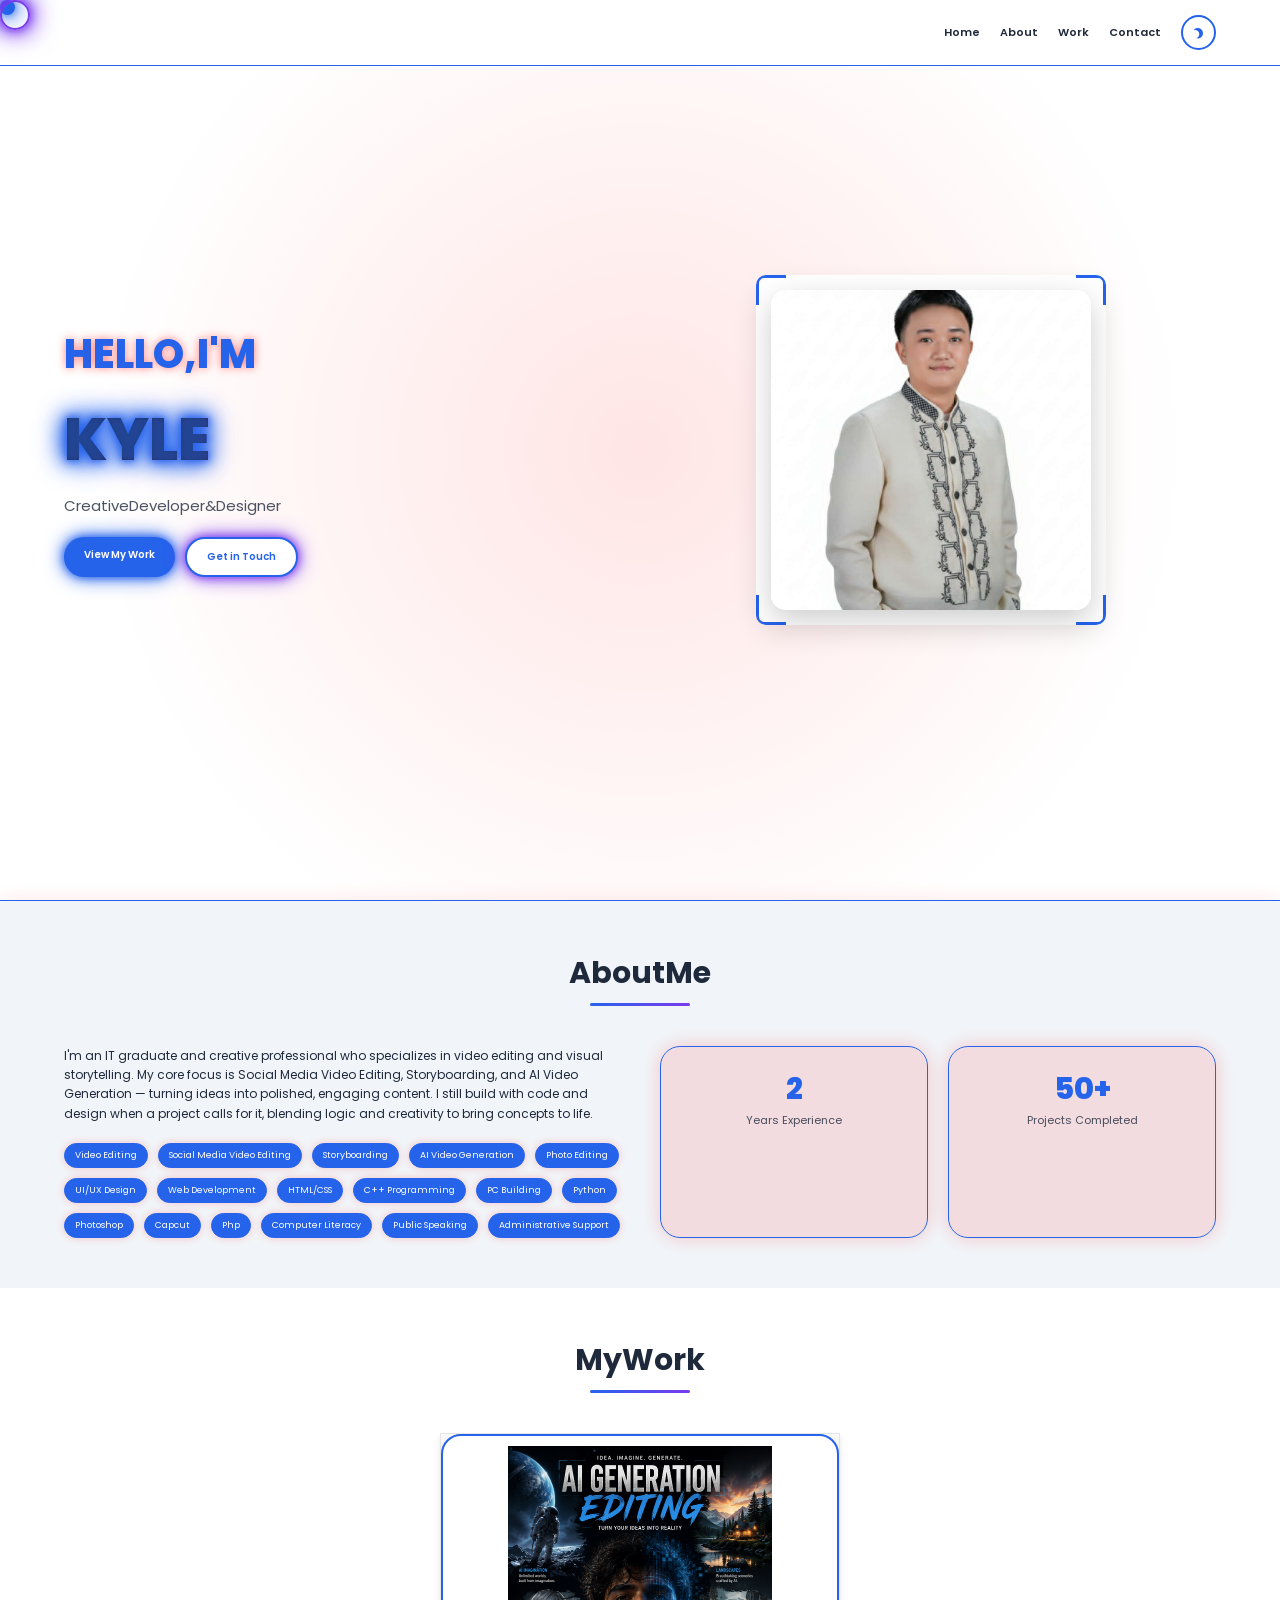
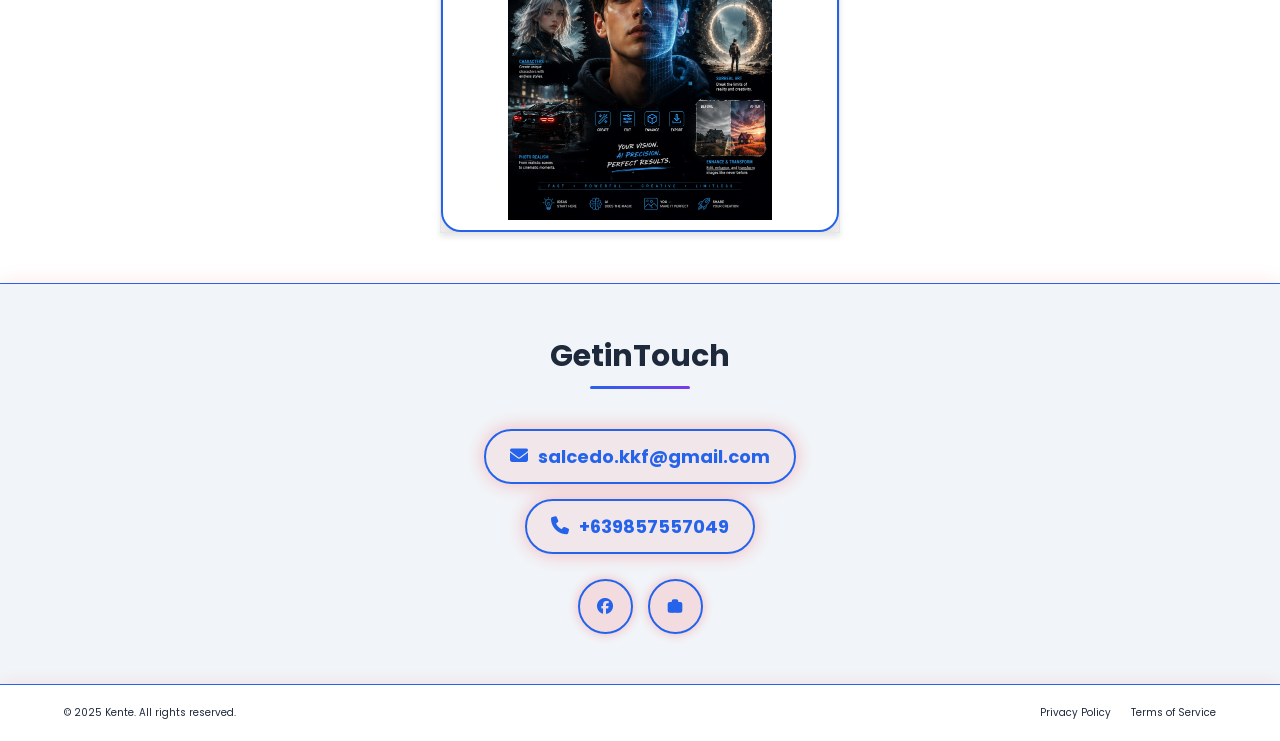
==== index.html @ c3a20a22 "Add files via upload" ====
<!DOCTYPE html>
<html lang="en">
<head>
    <meta charset="UTF-8">
    <meta name="viewport" content="width=device-width, initial-scale=1.0">
    <title>Portfolio</title>
    <link rel="stylesheet" href="style.css">
    <link rel="stylesheet" href="https://cdnjs.cloudflare.com/ajax/libs/font-awesome/6.4.0/css/all.min.css">
</head>
<body>
    <div class="cursor"></div>
    <div class="cursor-follower"></div>

    <div class="menu-btn">
        <div class="menu-btn__burger"></div>
    </div>

    <nav class="main-nav">
        <ul>
            <li><a href="#home" class="nav-link">Home</a></li>
            <li><a href="#about" class="nav-link">About</a></li>
            <li><a href="#work" class="nav-link">Work</a></li>
            <li><a href="#contact" class="nav-link">Contact</a></li>
        </ul>
        <button class="theme-toggle">
            <i class="fas fa-sun"></i>
        </button>
    </nav>

    <main>
        <section id="home" class="hero">
            <div class="hero-content">
                <h1 class="glitch" data-text="Hello, I'm">Hello, I'm</h1>
                <h2 class="name glitch-effect" data-text="KYLE">KYLE</h2>
                <p class="subtitle">Creative Developer & Designer</p>
                <div class="cta-buttons">
                    <a href="#work" class="btn primary">View My Work</a>
                    <a href="#contact" class="btn secondary">Get in Touch</a>
                </div>
            </div>
            <div class="hero-image">
                <div class="image-container">
                    <div class="corner corner-tl"></div>
                    <div class="corner corner-tr"></div>
                    <div class="corner corner-bl"></div>
                    <div class="corner corner-br"></div>
                    <img src="kyle.jpg" alt="Profile">
                </div>
            </div>
        </section>

        <section id="about" class="about">
            <div class="section-header">
                <h2>About Me</h2>
                <div class="line"></div>
            </div>
            <div class="about-content">
                <div class="about-text">
                    <p>I'm an IT graduate and creative professional who specializes in video editing and visual storytelling. My core focus is Social Media Video Editing, Storyboarding, and AI Video Generation — turning ideas into polished, engaging content. I still build with code and design when a project calls for it, blending logic and creativity to bring concepts to life.</p>
                    <div class="skills-list">
                        <span>Video Editing</span>
                        <span>Social Media Video Editing</span>
                        <span>Storyboarding</span>
                        <span>AI Video Generation</span>
                        <span>Photo Editing</span>
                        <span>UI/UX Design</span>
                        <span>Web Development</span>
                        <span>HTML/CSS</span>
                        <span>C++ Programming</span>
                        <span>PC Building</span>
                        <span>Python</span>
                        <span>Photoshop</span>
                        <span>Capcut</span>
                        <span>Php</span>
                        <span>Computer Literacy</span>
                        <span>Public Speaking</span>
                        <span>Administrative Support</span>
                    </div>
                </div>
                <div class="about-stats">
                    <div class="stat">
                        <span class="number">2</span>
                        <span class="label">Years Experience</span>
                    </div>
                    <div class="stat">
                        <span class="number">50+</span>
                        <span class="label">Projects Completed</span>
                    </div>
                </div>
            </div>
        </section>

        <section id="work" class="work">
            <div class="section-header">
                <h2>My Work</h2>
                <div class="line"></div>
            </div>
            <div class="work-grid">
                <div class="work-item">
                    <div class="work-item-inner">
                        <div class="work-item-front">
                            <img src="poster.png" alt="My Work">
                        </div>
                        <div class="work-item-back">
                            <h3>Video & AI Creation</h3>
                            <p>I craft engaging social media videos, storyboards, and AI-generated content — blending creativity and technology to turn ideas into polished, eye-catching visual stories.</p>
                            <a href="projects.html" class="btn primary">View Project</a>
                        </div>
                    </div>
                </div>
            </div>
        </section>

        <section id="contact" class="contact">
            <div class="section-header">
                <h2>Get in Touch</h2>
                <div class="line"></div>
            </div>
            <div class="contact-content">
                <div class="contact-info">
                    <a class="contact-highlight" href="https://mail.google.com/mail/?view=cm&amp;fs=1&amp;to=salcedo.kkf@gmail.com&amp;su=Hello%20Kyle" target="_blank" rel="noopener noreferrer">
                        <i class="fas fa-envelope"></i>
                        <span>salcedo.kkf@gmail.com</span>
                    </a>
                    <a class="contact-highlight" href="tel:+639857557049">
                        <i class="fas fa-phone"></i>
                        <span>+639857557049</span>
                    </a>
                    <div class="social-links">
                        
                        <a href="https://www.facebook.com/kai.kuz" target="_blank" rel="noopener noreferrer"><i class="fab fa-facebook"></i></a>
                        
                        <a href="https://v2.onlinejobs.ph/jobseekers/info/4742136" target="_blank" rel="noopener noreferrer" aria-label="OnlineJobs.ph">
                            <svg class="social-svg" viewBox="0 0 24 24" fill="none" stroke="currentColor" stroke-width="2" stroke-linecap="round" stroke-linejoin="round">
                                <rect x="2" y="7" width="20" height="14" rx="2" ry="2"></rect>
                                <path d="M16 21V5a2 2 0 0 0-2-2h-4a2 2 0 0 0-2 2v16"></path>
                            </svg>
                        </a>
                    </div>
                </div>
            </div>
        </section>
    </main>

    <footer>
        <div class="footer-content">
            <p>&copy; 2025 Kente. All rights reserved.</p>
            <div class="footer-links">
                <a href="#">Privacy Policy</a>
                <a href="#">Terms of Service</a>
            </div>
        </div>
    </footer>

    
    <script src="script.js"></script>
</body>
</html>
---- style.css ----
@import url('https://fonts.googleapis.com/css2?family=Poppins%3Awght%40100%3B200%3B300%3B400%3B500%3B600&display=swap%27%29%3B');

:root {
    /* Light theme */
    --primary-light: #2563eb;
    --secondary-light: #f1f5f9;
    --accent-light: #7c3aed;
    --background-light: #ffffff;
    --text-light: #1e293b;
    --gradient-light: linear-gradient(135deg, #2563eb 0%, #7c3aed 100%);
    --nav-bg-light: rgba(255, 255, 255, 0.9);
    --card-bg-light: #ffffff;

    /* Dark theme */
    --primary-dark: #00f7ff;
    --secondary-dark: #1a1a1a;
    --accent-dark: #b967ff;
    --background-dark: #000000;
    --text-dark: #ffffff;
    --gradient-dark: linear-gradient(135deg, #00f7ff 0%, #b967ff 100%);
    --nav-bg-dark: rgba(0, 0, 0, 0.9);
    --card-bg-dark: #1a1a1a;

    /* Default theme (dark) */
    --primary: var(--primary-dark);
    --secondary: var(--secondary-dark);
    --accent: var(--accent-dark);
    --background: var(--background-dark);
    --text: var(--text-dark);
    --gradient: var(--gradient-dark);
    --nav-bg: var(--nav-bg-dark);
    --card-bg: var(--card-bg-dark);
}

/* Theme Toggle Button */
.theme-toggle {
    position: relative;
    top: 0;
    right: 0;
    z-index: 100;
    background: transparent;
    border: 2px solid var(--primary);
    color: var(--primary);
    font-size: 1.2rem;
    cursor: pointer;
    padding: 0.5rem;
    border-radius: 50%;
    width: 35px;
    height: 35px;
    display: flex;
    align-items: center;
    justify-content: center;
    transition: all 0.3s ease;
    margin-left: 1rem;
}

.theme-toggle:hover {
    transform: scale(1.1);
    box-shadow: 0 0 15px var(--primary);
}

.theme-toggle i {
    transition: transform 0.5s ease;
}

body.light-theme .theme-toggle i {
    transform: rotate(180deg);
}

/* Navigation improvements */
.main-nav {
    position: fixed;
    top: 0;
    right: 0;
    width: 100%;
    padding: 1.5rem 5%;
    z-index: 100;
    display: flex;
    justify-content: flex-end;
    align-items: center;
    background: var(--nav-bg);
    backdrop-filter: blur(10px);
    border-bottom: 1px solid var(--primary);
}

.main-nav ul {
    display: flex;
    gap: 2rem;
    list-style: none;
    margin-right: 1rem;
}

.nav-link {
    font-size: 1.2rem;
    font-weight: 600;
    color: var(--text);
    padding: 0.5rem 1rem;
    border-radius: 4px;
    transition: all 0.2s ease;
}

.nav-link:hover {
    background: var(--primary);
    color: var(--background);
}

/* Light theme specific styles */
body.light-theme {
    --primary: var(--primary-light);
    --secondary: var(--secondary-light);
    --accent: var(--accent-light);
    --background: var(--background-light);
    --text: var(--text-light);
    --gradient: var(--gradient-light);
    --nav-bg: var(--nav-bg-light);
    --card-bg: var(--card-bg-light);
}

body.light-theme .work-item {
    background: var(--card-bg);
    box-shadow: 0 4px 6px rgba(0, 0, 0, 0.1);
    border: 1px solid rgba(0, 0, 0, 0.1);
}

body.light-theme .section-header h2 {
    color: var(--text);
    font-weight: 700;
}

body.light-theme p {
    color: var(--text);
}

body.light-theme .subtitle {
    color: var(--text);
    opacity: 0.8;
}

body.light-theme .btn.primary {
    background: var(--primary);
    color: #ffffff;
    font-weight: 600;
}

body.light-theme .btn.secondary {
    background: var(--background);
    color: var(--primary);
    border: 2px solid var(--primary);
}

body.light-theme .skills-list span {
    background: var(--primary);
    color: #ffffff;
}

* {
    margin: 0;
    padding: 0;
    box-sizing: border-box;
    text-decoration: none;
    border: none;
    outline: none;
    font-family: 'Poppins', sans-serif;
}

html {
    font-size: 62.5%;
    scroll-behavior: smooth;
    overflow-x: hidden;
}

body {
    width: 100%;
    min-height: 100vh;
    overflow-x: hidden;
    background-color: var(--background);
    color: var(--text);
    transition: background-color 0.3s ease, color 0.3s ease;
}

/* Custom Cursor */
.cursor {
    width: 15px;
    height: 15px;
    background: var(--primary);
    border-radius: 50%;
    position: fixed;
    pointer-events: none;
    z-index: 999;
    transition: transform 0.1s ease;
    box-shadow: 0 0 10px var(--primary),
                0 0 20px var(--primary),
                0 0 30px var(--primary);
    animation: cursorGlitch 1s infinite;
}

.cursor-follower {
    width: 30px;
    height: 30px;
    border: 2px solid var(--accent);
    border-radius: 50%;
    position: fixed;
    pointer-events: none;
    z-index: 999;
    transition: transform 0.2s ease, width 0.3s ease, height 0.3s ease;
    box-shadow: 0 0 10px var(--accent),
                0 0 20px var(--accent),
                0 0 30px var(--accent);
    animation: cursorFollowerGlitch 1s infinite;
}

/* Menu Button */
.menu-btn {
    position: fixed;
    top: 30px;
    right: 30px;
    z-index: 1000;
    cursor: pointer;
    display: none;
}

.menu-btn__burger {
    width: 30px;
    height: 3px;
    background: var(--primary);
    border-radius: 5px;
    transition: all 0.5s ease-in-out;
}

.menu-btn__burger::before,
.menu-btn__burger::after {
    content: '';
    position: absolute;
    width: 30px;
    height: 3px;
    background: var(--primary);
    border-radius: 5px;
    transition: all 0.5s ease-in-out;
}

.menu-btn__burger::before {
    transform: translateY(-8px);
}

.menu-btn__burger::after {
    transform: translateY(8px);
}

/* Navigation */
.main-nav ul {
    display: flex;
    gap: 2rem;
    list-style: none;
}

.nav-link {
    color: var(--text);
    text-decoration: none;
    font-size: 1.1rem;
    position: relative;
    padding: 0.5rem 0;
    transition: color 0.3s ease;
}

.nav-link::after {
    content: '';
    position: absolute;
    bottom: 0;
    left: 0;
    width: 0;
    height: 2px;
    background: var(--gradient);
    transition: width 0.3s ease;
}

.nav-link:hover {
    color: var(--primary);
    text-shadow: 0 0 10px var(--primary);
}

.nav-link:hover::after {
    width: 100%;
}

/* Hero Section */
.hero {
    min-height: 100vh;
    display: flex;
    align-items: center;
    padding: 0 5%;
    gap: 5rem;
    position: relative;
    overflow: hidden;
}

.hero::before {
    content: '';
    position: absolute;
    top: 0;
    left: 0;
    width: 100%;
    height: 100%;
    background: radial-gradient(circle at center, rgba(255, 0, 0, 0.1) 0%, transparent 70%);
    z-index: -1;
}

.hero-content {
    flex: 1;
}

.glitch {
    font-size: 4rem;
    font-weight: 800;
    text-transform: uppercase;
    position: relative;
    color: var(--primary);
    text-shadow: 0 0 10px rgba(255, 0, 0, 0.5);
    animation: glitch 2s infinite;
}

.name {
    font-size: 6rem;
    font-weight: 800;
    margin: 1rem 0;
    position: relative;
    display: inline-block;
    perspective: 1000px;
}

.name::before {
    content: 'KYLE';
    position: absolute;
    left: 0;
    top: 0;
    width: 100%;
    height: 100%;
    background: var(--gradient);
    -webkit-background-clip: text;
    background-clip: text;
    -webkit-text-fill-color: transparent;
    animation: glitch 3s infinite;
    text-shadow: 0 0 10px var(--primary),
                 0 0 20px var(--primary),
                 0 0 30px var(--primary);
}

.name::after {
    content: 'KYLE';
    position: absolute;
    left: 0;
    top: 0;
    width: 100%;
    height: 100%;
    background: var(--gradient);
    -webkit-background-clip: text;
    background-clip: text;
    -webkit-text-fill-color: transparent;
    animation: glitch-2 3s infinite;
    opacity: 0.5;
    filter: blur(2px);
}

@keyframes glitch {
    0% {
        text-shadow: 0.05em 0 0 var(--primary),
                     -0.05em -0.025em 0 var(--accent),
                     -0.025em 0.05em 0 var(--text);
    }
    14% {
        text-shadow: 0.05em 0 0 var(--primary),
                     -0.05em -0.025em 0 var(--accent),
                     -0.025em 0.05em 0 var(--text);
    }
    15% {
        text-shadow: -0.05em -0.025em 0 var(--primary),
                     0.025em 0.025em 0 var(--accent),
                     -0.05em -0.05em 0 var(--text);
    }
    49% {
        text-shadow: -0.05em -0.025em 0 var(--primary),
                     0.025em 0.025em 0 var(--accent),
                     -0.05em -0.05em 0 var(--text);
    }
    50% {
        text-shadow: 0.025em 0.05em 0 var(--primary),
                     0.05em 0 0 var(--accent),
                     0 -0.05em 0 var(--text);
    }
    99% {
        text-shadow: 0.025em 0.05em 0 var(--primary),
                     0.05em 0 0 var(--accent),
                     0 -0.05em 0 var(--text);
    }
    100% {
        text-shadow: -0.025em 0 0 var(--primary),
                     -0.025em -0.025em 0 var(--accent),
                     -0.025em -0.05em 0 var(--text);
    }
}

@keyframes glitch-1 {
    0% {
        clip-path: polygon(0 2%, 100% 2%, 100% 5%, 0 5%);
        transform: translate(0);
    }
    20% {
        clip-path: polygon(0 15%, 100% 15%, 100% 15%, 0 15%);
        transform: translate(-5px);
    }
    40% {
        clip-path: polygon(0 10%, 100% 10%, 100% 20%, 0 20%);
        transform: translate(5px);
    }
    60% {
        clip-path: polygon(0 80%, 100% 80%, 100% 80%, 0 80%);
        transform: translate(5px);
    }
    80% {
        clip-path: polygon(0 50%, 100% 50%, 100% 55%, 0 55%);
        transform: translate(-5px);
    }
    100% {
        clip-path: polygon(0 70%, 100% 70%, 100% 80%, 0 80%);
        transform: translate(0);
    }
}

@keyframes glitch-2 {
    0% {
        clip-path: polygon(0 25%, 100% 25%, 100% 30%, 0 30%);
        transform: translate(0);
    }
    20% {
        clip-path: polygon(0 65%, 100% 65%, 100% 70%, 0 70%);
        transform: translate(5px);
    }
    40% {
        clip-path: polygon(0 45%, 100% 45%, 100% 50%, 0 50%);
        transform: translate(-5px);
    }
    60% {
        clip-path: polygon(0 75%, 100% 75%, 100% 75%, 0 75%);
        transform: translate(5px);
    }
    80% {
        clip-path: polygon(0 35%, 100% 35%, 100% 40%, 0 40%);
        transform: translate(-5px);
    }
    100% {
        clip-path: polygon(0 60%, 100% 60%, 100% 70%, 0 70%);
        transform: translate(0);
    }
}

/* Remove the old name styles */
.name span {
    display: none;
}

.subtitle {
    font-size: 1.5rem;
    color: var(--text);
    opacity: 0.8;
    margin-bottom: 2rem;
}

.cta-buttons {
    display: flex;
    gap: 1rem;
}

.btn {
    padding: 1rem 2rem;
    border-radius: 50px;
    text-decoration: none;
    font-weight: 600;
    transition: all 0.3s ease;
    position: relative;
    overflow: hidden;
}

.btn.primary {
    background: var(--gradient);
    color: var(--text);
    box-shadow: 0 0 10px var(--primary),
                0 0 20px var(--primary);
}

.btn.secondary {
    border: 2px solid var(--accent);
    color: var(--primary);
    box-shadow: 0 0 10px var(--accent),
                0 0 20px var(--accent);
}

.btn::before {
    content: '';
    position: absolute;
    top: 0;
    left: -100%;
    width: 100%;
    height: 100%;
    background: linear-gradient(90deg, transparent, rgba(255, 255, 255, 0.2), transparent);
    transition: 0.5s;
}

.btn:hover::before {
    left: 100%;
}

.btn:hover {
    transform: translateY(-3px);
    box-shadow: 0 10px 20px rgba(255, 62, 157, 0.2);
    animation: glitch 0.3s infinite;
}

.hero-image {
    flex: 1;
    position: relative;
    padding: 2rem;
}

.hero-image .image-container {
    position: relative;
    width: 100%;
    max-width: 350px;
    aspect-ratio: 1 / 1;
    margin: 0 auto;
    background: transparent;
    padding: 15px;
}

.hero-image .image-container::before {
    content: '';
    position: absolute;
    top: -10px;
    left: -10px;
    right: -10px;
    bottom: -10px;
    background: var(--gradient);
    border-radius: 25px;
    z-index: -1;
    animation: framePulse 3s infinite;
}

.hero-image .image-container::after {
    content: '';
    position: absolute;
    top: 0;
    left: 0;
    right: 0;
    bottom: 0;
    background: var(--background);
    border-radius: 20px;
    z-index: -1;
}

.hero-image .image-container img {
    width: 100%;
    height: 100%;
    object-fit: cover;
    border-radius: 15px;
    box-shadow: 0 10px 30px rgba(0, 0, 0, 0.2);
    transition: transform 0.3s ease;
}

.hero-image .image-container:hover img {
    transform: scale(1.02);
}

/* Corner Decorations */
.hero-image .image-container .corner {
    position: absolute;
    width: 30px;
    height: 30px;
    border: 3px solid var(--primary);
    z-index: 1;
}

.hero-image .image-container .corner-tl {
    top: 0;
    left: 0;
    border-right: none;
    border-bottom: none;
    border-radius: 8px 0 0 0;
}

.hero-image .image-container .corner-tr {
    top: 0;
    right: 0;
    border-left: none;
    border-bottom: none;
    border-radius: 0 8px 0 0;
}

.hero-image .image-container .corner-bl {
    bottom: 0;
    left: 0;
    border-right: none;
    border-top: none;
    border-radius: 0 0 0 8px;
}

.hero-image .image-container .corner-br {
    bottom: 0;
    right: 0;
    border-left: none;
    border-top: none;
    border-radius: 0 0 8px 0;
}

@keyframes framePulse {
    0% {
        opacity: 0.6;
        transform: scale(1);
    }
    50% {
        opacity: 1;
        transform: scale(1.02);
    }
    100% {
        opacity: 0.6;
        transform: scale(1);
    }
}

@media (min-width: 1400px) {
    .hero-image .image-container {
        max-width: 400px;
    }
}

/* About Section */
.about {
    padding: 5rem 5%;
    background: var(--secondary);
    border-top: 1px solid var(--primary);
    box-shadow: 0 0 20px rgba(255, 0, 0, 0.1);
}

.section-header {
    text-align: center;
    margin-bottom: 4rem;
}

.section-header h2 {
    font-size: 3rem;
    margin-bottom: 1rem;
    color: var(--text);
    position: relative;
    display: inline-block;
}

.section-header h2::after {
    content: '';
    position: absolute;
    bottom: -10px;
    left: 50%;
    transform: translateX(-50%);
    width: 100px;
    height: 3px;
    background: var(--gradient);
    border-radius: 2px;
}

.about-content {
    display: grid;
    grid-template-columns: 1fr 1fr;
    gap: 4rem;
}

.about-text p {
    font-size: 1.2rem;
    line-height: 1.6;
    margin-bottom: 2rem;
    color: var(--text);
}

.skills-list {
    display: flex;
    flex-wrap: wrap;
    gap: 1rem;
}

.skills-list span {
    padding: 0.5rem 1rem;
    background: rgba(255, 0, 0, 0.1);
    border: 1px solid var(--primary);
    border-radius: 50px;
    font-size: 0.9rem;
    color: var(--primary);
    transition: all 0.3s ease;
    box-shadow: 0 0 10px rgba(255, 0, 0, 0.2);
}

.skills-list span:hover {
    background: var(--primary);
    color: var(--accent);
    text-shadow: 0 0 10px var(--accent);
    transform: translateY(-3px);
}

.about-stats {
    display: grid;
    grid-template-columns: 1fr 1fr;
    gap: 2rem;
}

.stat {
    text-align: center;
    padding: 2rem;
    background: rgba(255, 0, 0, 0.1);
    border-radius: 20px;
    border: 1px solid var(--primary);
    transition: all 0.3s ease;
    box-shadow: 0 0 20px rgba(255, 0, 0, 0.2);
}

.stat:hover {
    transform: translateY(-5px);
    box-shadow: 0 10px 20px rgba(255, 62, 157, 0.2);
}

.number {
    font-size: 3rem;
    font-weight: 800;
    color: var(--primary);
    display: block;
}

.label {
    font-size: 1.1rem;
    color: var(--text);
    opacity: 0.8;
}

/* Work Section */
.work {
    padding: 5rem 5%;
    background: var(--background);
}

.work-grid {
    display: grid;
    grid-template-columns: repeat(auto-fit, minmax(300px, 1fr));
    gap: 2.5rem;
    margin-top: 3rem;
    max-width: 1200px;
    margin-left: auto;
    margin-right: auto;
    justify-content: center;
    justify-items: center;
}

.work-item {
    position: relative;
    aspect-ratio: 1 / 1;
    max-height: 400px;
    max-width: 400px;
    width: 100%;
    perspective: 1000px;
    cursor: pointer;
}

.work-item-inner {
    position: relative;
    width: 100%;
    height: 100%;
    transform-style: preserve-3d;
    transition: transform 0.8s cubic-bezier(0.4, 0, 0.2, 1);
}

.work-item:hover .work-item-inner {
    transform: rotateY(180deg);
}

.work-item-front,
.work-item-back {
    position: absolute;
    width: 100%;
    height: 100%;
    backface-visibility: hidden;
    border-radius: 20px;
    overflow: hidden;
}

.work-item-front {
    background: var(--card-bg);
    border: 2px solid var(--primary);
    box-shadow: 0 10px 30px rgba(0, 0, 0, 0.2);
    display: flex;
    align-items: center;
    justify-content: center;
    padding: 1rem;
}

.work-item-front img {
    width: 100%;
    height: 100%;
    object-fit: contain;
    transition: transform 0.5s ease;
    border-radius: 15px;
}

.work-item-back {
    background: var(--gradient);
    transform: rotateY(180deg);
    padding: 2rem;
    display: flex;
    flex-direction: column;
    justify-content: center;
    align-items: center;
    text-align: center;
    border: 2px solid var(--primary);
}

.work-item-back h3 {
    font-size: 2rem;
    margin-bottom: 1.5rem;
    color: var(--background);
    text-shadow: 0 2px 4px rgba(0, 0, 0, 0.2);
}

.work-item-back p {
    font-size: 1.6rem;
    margin-bottom: 2.5rem;
    color: var(--background);
    line-height: 1.6;
    max-width: 80%;
}

.work-item-back .btn.primary {
    background: var(--background);
    color: var(--primary);
    border: 2px solid var(--background);
    padding: 1rem 2rem;
    font-size: 1.4rem;
    transition: all 0.3s ease;
}

.work-item-back .btn.primary:hover {
    background: transparent;
    color: var(--background);
}

.work-item:nth-child(2) .work-item-front {
    background: var(--background);
    padding: 0.5rem;
}

.work-item:nth-child(2) .work-item-front img {
    object-fit: contain;
    max-height: 100%;
    width: auto;
    margin: 0 auto;
}

@media (max-width: 768px) {
    .work-grid {
        grid-template-columns: 1fr;
        max-width: 400px;
        margin: 2rem auto;
    }       
    
    .work-item {
        aspect-ratio: 1 / 1;
        max-height: 350px;
        max-width: 350px;
    }
    
    .work-item-back h3 {
        font-size: 1.8rem;
    }
    
    .work-item-back p {
        font-size: 1.4rem;
    }
}

/* Contact Section */
.contact {
    padding: 5rem 5%;
    background: var(--secondary);
    border-top: 1px solid var(--primary);
    box-shadow: 0 0 20px rgba(255, 0, 0, 0.1);
}

.contact-content {
    display: flex;
    flex-direction: column;
    align-items: center;
    justify-content: center;
    text-align: center;
    gap: 3rem;
}

.contact-info {
    display: flex;
    flex-direction: column;
    align-items: center;
    gap: 1.5rem;
}

.contact-highlight {
    display: inline-flex;
    align-items: center;
    gap: 1rem;
    font-size: 1.8rem;
    font-weight: 700;
    color: var(--primary);
    text-decoration: none;
    padding: 1.2rem 2.4rem;
    border: 2px solid var(--primary);
    border-radius: 50px;
    background: rgba(255, 0, 0, 0.06);
    box-shadow: 0 0 20px rgba(255, 0, 0, 0.25);
    transition: all 0.3s ease;
    word-break: break-word;
}

.contact-highlight i {
    font-size: 1.8rem;
}

.contact-highlight:hover {
    transform: translateY(-3px) scale(1.03);
    box-shadow: 0 0 30px var(--primary);
    background: var(--primary);
    color: var(--background);
}

.social-links {
    display: flex;
    gap: 1.5rem;
    margin-top: 1rem;
}

.social-links a {
    width: 55px;
    height: 55px;
    font-size: 1.6rem;
    display: flex;
    align-items: center;
    justify-content: center;
    background: rgba(255, 0, 0, 0.1);
    border: 2px solid var(--primary);
    border-radius: 50%;
    color: var(--primary);
    transition: all 0.3s ease;
    box-shadow: 0 0 12px rgba(255, 0, 0, 0.25);
}

.social-links a:hover {
    background: var(--primary);
    color: var(--background);
    transform: translateY(-5px) scale(1.1);
    box-shadow: 0 0 25px var(--primary);
}

.social-links a svg {
    width: 1.6rem;
    height: 1.6rem;
    fill: currentColor;
}

/* Footer */
footer {
    padding: 2rem 5%;
    background: var(--background);
    border-top: 1px solid var(--primary);
    box-shadow: 0 0 20px rgba(255, 0, 0, 0.1);
}

.footer-content {
    display: flex;
    justify-content: space-between;
    align-items: center;
}

.footer-links {
    display: flex;
    gap: 2rem;
}

.footer-links a {
    color: var(--text);
    text-decoration: none;
    transition: color 0.3s ease;
}

.footer-links a:hover {
    color: var(--primary);
}

/* Reveal Animations */
.hero-content,
.about-content,
.work-grid,
.contact-content {
    opacity: 0;
    transform: translateY(50px);
    transition: all 1s ease-out;
}

.revealed {
    opacity: 1;
    transform: translateY(0);
}

/* Text Reveal Animation */
.glitch span,
.name span,
.subtitle span,
.section-header h2 span {
    display: inline-block;
    opacity: 0;
    transform: translateY(20px);
    animation: textReveal 0.5s forwards;
    animation-fill-mode: forwards;
}

@keyframes textReveal {
    to {
        opacity: 1;
        transform: translateY(0);
    }
}

/* Work Item Hover Effect */
.work-item {
    position: relative;
    overflow: hidden;
    --mouse-x: 0;
    --mouse-y: 0;
}

.work-item::before {
    content: '';
    position: absolute;
    top: 0;
    left: 0;
    width: 100%;
    height: 100%;
    background: radial-gradient(
        circle at var(--mouse-x) var(--mouse-y),
        rgba(255, 0, 0, 0.1) 0%,
        transparent 50%
    );
    opacity: 0;
    transition: opacity 0.3s ease;
    pointer-events: none;
}

.work-item:hover::before {
    opacity: 1;
}

/* Smooth Scroll Behavior */
html {
    scroll-behavior: smooth;
}

/* Enhanced Button Animations */
.btn {
    position: relative;
    overflow: hidden;
    transition: all 0.3s ease;
}

.btn::after {
    content: '';
    position: absolute;
    top: 0;
    left: 0;
    width: 100%;
    height: 100%;
    background: linear-gradient(
        45deg,
        transparent 0%,
        rgba(255, 255, 255, 0.1) 50%,
        transparent 100%
    );
    transform: translateX(-100%);
    transition: transform 0.6s cubic-bezier(0.4, 0, 0.2, 1);
}

.btn:hover::after {
    transform: translateX(100%);
}

/* Enhanced Section Transitions */
section {
    transition: all 0.5s cubic-bezier(0.4, 0, 0.2, 1);
}

/* Custom Scrollbar */
::-webkit-scrollbar {
    width: 8px;
}

::-webkit-scrollbar-track {
    background: var(--background);
}

::-webkit-scrollbar-thumb {
    background: var(--primary);
    border-radius: 4px;
}

::-webkit-scrollbar-thumb:hover {
    background: var(--accent);
}

/* Responsive Design */
@media (max-width: 768px) {
    .menu-btn {
        display: block;
    }

    .main-nav {
        transform: translateX(100%);
        transition: transform 0.3s ease;
    }

    .main-nav ul {
        flex-direction: column;
        align-items: center;
    }

    .hero {
        flex-direction: column;
        text-align: center;
    }

    .cta-buttons {
        justify-content: center;
    }

    .about-content,
    .contact-content {
        grid-template-columns: 1fr;
    }

    .footer-content {
        flex-direction: column;
        gap: 1rem;
        text-align: center;
    }
}

/* Glitch Effect */
.glitch-effect {
    position: relative;
    animation: glitch 3s infinite;
}

.glitch-effect::before,
.glitch-effect::after {
    content: attr(data-text);
    position: absolute;
    top: 0;
    left: 0;
    width: 100%;
    height: 100%;
    background: var(--gradient);
    -webkit-background-clip: text;
    background-clip: text;
    -webkit-text-fill-color: transparent;
}

.glitch-effect::before {
    left: 2px;
    text-shadow: -2px 0 var(--accent);
    animation: glitch-1 2s infinite linear alternate-reverse;
}

.glitch-effect::after {
    left: -2px;
    text-shadow: 2px 0 var(--primary);
    animation: glitch-2 2s infinite linear alternate-reverse;
}

@keyframes glitch-1 {
    0% {
        clip-path: polygon(0 2%, 100% 2%, 100% 5%, 0 5%);
        transform: translate(0);
    }
    20% {
        clip-path: polygon(0 15%, 100% 15%, 100% 15%, 0 15%);
        transform: translate(-5px);
    }
    40% {
        clip-path: polygon(0 10%, 100% 10%, 100% 20%, 0 20%);
        transform: translate(5px);
    }
    60% {
        clip-path: polygon(0 80%, 100% 80%, 100% 80%, 0 80%);
        transform: translate(5px);
    }
    80% {
        clip-path: polygon(0 50%, 100% 50%, 100% 55%, 0 55%);
        transform: translate(-5px);
    }
    100% {
        clip-path: polygon(0 70%, 100% 70%, 100% 80%, 0 80%);
        transform: translate(0);
    }
}

@keyframes glitch-2 {
    0% {
        clip-path: polygon(0 25%, 100% 25%, 100% 30%, 0 30%);
        transform: translate(0);
    }
    20% {
        clip-path: polygon(0 65%, 100% 65%, 100% 70%, 0 70%);
        transform: translate(5px);
    }
    40% {
        clip-path: polygon(0 45%, 100% 45%, 100% 50%, 0 50%);
        transform: translate(-5px);
    }
    60% {
        clip-path: polygon(0 75%, 100% 75%, 100% 75%, 0 75%);
        transform: translate(5px);
    }
    80% {
        clip-path: polygon(0 35%, 100% 35%, 100% 40%, 0 40%);
        transform: translate(-5px);
    }
    100% {
        clip-path: polygon(0 60%, 100% 60%, 100% 70%, 0 70%);
        transform: translate(0);
    }
}

/* Enhanced Name Animation */
.name {
    font-size: 6rem;
    font-weight: 800;
    margin: 1rem 0;
    position: relative;
    display: inline-block;
    perspective: 1000px;
}

.name::before,
.name::after {
    content: 'KYLE';
    position: absolute;
    left: 0;
    top: 0;
    width: 100%;
    height: 100%;
    background: var(--gradient);
    -webkit-background-clip: text;
    background-clip: text;
    -webkit-text-fill-color: transparent;
    animation: glitch 3s infinite;
    text-shadow: 0 0 10px var(--primary),
                 0 0 20px var(--primary),
                 0 0 30px var(--primary);
}

.name::after {
    animation: glitch-2 3s infinite;
    opacity: 0.5;
    filter: blur(2px);
}

/* Glitch Hover Effect for Work Items */
.work-item {
    position: relative;
    overflow: hidden;
    transition: all 0.3s ease;
}

.work-item:hover {
    animation: glitch 0.5s infinite;
}

.work-item:hover .work-image img {
    animation: glitch 0.5s infinite;
}

/* Glitch Effect for Buttons */
.btn:hover {
    animation: glitch 0.3s infinite;
}

@keyframes cursorGlitch {
    0% {
        transform: translate(0);
        box-shadow: 0 0 10px var(--primary),
                    0 0 20px var(--primary),
                    0 0 30px var(--primary);
    }
    2% {
        transform: translate(2px, -2px);
        box-shadow: 0 0 10px var(--accent),
                    0 0 20px var(--accent),
                    0 0 30px var(--accent);
    }
    4% {
        transform: translate(-2px, 2px);
        box-shadow: 0 0 10px var(--primary),
                    0 0 20px var(--primary),
                    0 0 30px var(--primary);
    }
    6% {
        transform: translate(0);
    }
    8% {
        transform: translate(0);
    }
    10% {
        transform: translate(0);
    }
    12% {
        transform: translate(0);
    }
    14% {
        transform: translate(0);
    }
    16% {
        transform: translate(0);
    }
    18% {
        transform: translate(0);
    }
    20% {
        transform: translate(0);
    }
    22% {
        transform: translate(0);
    }
    24% {
        transform: translate(0);
    }
    26% {
        transform: translate(0);
    }
    28% {
        transform: translate(0);
    }
    30% {
        transform: translate(0);
    }
    32% {
        transform: translate(0);
    }
    34% {
        transform: translate(0);
    }
    36% {
        transform: translate(0);
    }
    38% {
        transform: translate(0);
    }
    40% {
        transform: translate(0);
    }
    42% {
        transform: translate(0);
    }
    44% {
        transform: translate(0);
    }
    46% {
        transform: translate(0);
    }
    48% {
        transform: translate(0);
    }
    50% {
        transform: translate(0);
    }
    52% {
        transform: translate(0);
    }
    54% {
        transform: translate(0);
    }
    56% {
        transform: translate(0);
    }
    58% {
        transform: translate(0);
    }
    60% {
        transform: translate(0);
    }
    62% {
        transform: translate(0);
    }
    64% {
        transform: translate(0);
    }
    66% {
        transform: translate(0);
    }
    68% {
        transform: translate(0);
    }
    70% {
        transform: translate(0);
    }
    72% {
        transform: translate(0);
    }
    74% {
        transform: translate(0);
    }
    76% {
        transform: translate(0);
    }
    78% {
        transform: translate(0);
    }
    80% {
        transform: translate(0);
    }
    82% {
        transform: translate(0);
    }
    84% {
        transform: translate(0);
    }
    86% {
        transform: translate(0);
    }
    88% {
        transform: translate(0);
    }
    90% {
        transform: translate(0);
    }
    92% {
        transform: translate(0);
    }
    94% {
        transform: translate(0);
    }
    96% {
        transform: translate(0);
    }
    98% {
        transform: translate(0);
    }
    100% {
        transform: translate(0);
    }
}

@keyframes cursorFollowerGlitch {
    0% {
        transform: translate(0);
        box-shadow: 0 0 10px var(--accent),
                    0 0 20px var(--accent),
                    0 0 30px var(--accent);
    }
    2% {
        transform: translate(-2px, 2px);
        box-shadow: 0 0 10px var(--primary),
                    0 0 20px var(--primary),
                    0 0 30px var(--primary);
    }
    4% {
        transform: translate(2px, -2px);
        box-shadow: 0 0 10px var(--accent),
                    0 0 20px var(--accent),
                    0 0 30px var(--accent);
    }
    6% {
        transform: translate(0);
    }
    8% {
        transform: translate(0);
    }
    10% {
        transform: translate(0);
    }
    12% {
        transform: translate(0);
    }
    14% {
        transform: translate(0);
    }
    16% {
        transform: translate(0);
    }
    18% {
        transform: translate(0);
    }
    20% {
        transform: translate(0);
    }
    22% {
        transform: translate(0);
    }
    24% {
        transform: translate(0);
    }
    26% {
        transform: translate(0);
    }
    28% {
        transform: translate(0);
    }
    30% {
        transform: translate(0);
    }
    32% {
        transform: translate(0);
    }
    34% {
        transform: translate(0);
    }
    36% {
        transform: translate(0);
    }
    38% {
        transform: translate(0);
    }
    40% {
        transform: translate(0);
    }
    42% {
        transform: translate(0);
    }
    44% {
        transform: translate(0);
    }
    46% {
        transform: translate(0);
    }
    48% {
        transform: translate(0);
    }
    50% {
        transform: translate(0);
    }
    52% {
        transform: translate(0);
    }
    54% {
        transform: translate(0);
    }
    56% {
        transform: translate(0);
    }
    58% {
        transform: translate(0);
    }
    60% {
        transform: translate(0);
    }
    62% {
        transform: translate(0);
    }
    64% {
        transform: translate(0);
    }
    66% {
        transform: translate(0);
    }
    68% {
        transform: translate(0);
    }
    70% {
        transform: translate(0);
    }
    72% {
        transform: translate(0);
    }
    74% {
        transform: translate(0);
    }
    76% {
        transform: translate(0);
    }
    78% {
        transform: translate(0);
    }
    80% {
        transform: translate(0);
    }
    82% {
        transform: translate(0);
    }
    84% {
        transform: translate(0);
    }
    86% {
        transform: translate(0);
    }
    88% {
        transform: translate(0);
    }
    90% {
        transform: translate(0);
    }
    92% {
        transform: translate(0);
    }
    94% {
        transform: translate(0);
    }
    96% {
        transform: translate(0);
    }
    98% {
        transform: translate(0);
    }
    100% {
        transform: translate(0);
    }
}

/* Shine effect */
.shine {
    position: absolute;
    top: 0;
    left: 0;
    right: 0;
    bottom: 0;
    pointer-events: none;
    border-radius: inherit;
    z-index: 3;
}

.work-image,
.image-container {
    position: relative;
    border-radius: 10px;
    overflow: hidden;
    background: var(--background);
    box-shadow: 0 10px 30px -10px rgba(0, 0, 0, 0.2);
    will-change: transform;
    transform: perspective(1000px) rotateX(0) rotateY(0);
    transition: transform 0.1s ease-out;
}

.work-image img,
.image-container img {
    position: relative;
    z-index: 1;
    border-radius: inherit;
    transform: translateZ(0);
    will-change: transform;
}

/* Ripple Effect */
.ripple-effect {
    position: relative;
    overflow: hidden;
}

.ripple {
    position: absolute;
    border-radius: 50%;
    background: rgba(255, 255, 255, 0.4);
    transform: scale(0);
    animation: ripple-animation 0.6s linear;
    pointer-events: none;
}

@keyframes ripple-animation {
    to {
        transform: scale(4);
        opacity: 0;
    }
}

/* Add ripple support to all interactive elements */
.btn,
.nav-link,
.theme-toggle,
.work-item,
.social-links a,
.menu-btn {
    position: relative;
    overflow: hidden;
}

/* Ensure proper ripple color based on theme */
body.light-theme .ripple {
    background: rgba(0, 0, 0, 0.2);
}

/* Adjust ripple for different element types */
.btn .ripple {
    background: rgba(255, 255, 255, 0.4);
}

.nav-link .ripple {
    background: var(--primary);
    opacity: 0.2;
}

.theme-toggle .ripple {
    background: var(--primary);
    opacity: 0.3;
}

.work-item .ripple {
    background: var(--primary);
    opacity: 0.1;
}

/* Enhanced Animations */
@keyframes float {
    0% {
        transform: translateY(0);
    }
    50% {
        transform: translateY(-10px);
    }
    100% {
        transform: translateY(0);
    }
}

@keyframes ripple {
    0% {
        transform: scale(0);
        opacity: 1;
    }
    100% {
        transform: scale(4);
        opacity: 0;
    }
}

.ripple {
    position: absolute;
    top: 50%;
    left: 50%;
    width: 20px;
    height: 20px;
    background: var(--primary);
    border-radius: 50%;
    transform: translate(-50%, -50%);
    pointer-events: none;
    animation: ripple 1s ease-out;
}

/* Enhanced Section Transitions */
.hero-content,
.about-content,
.work-grid,
.contact-content {
    opacity: 0;
    transform: translateY(30px);
    transition: opacity 0.6s ease, transform 0.6s ease;
}

.hero-content.revealed,
.about-content.revealed,
.work-grid.revealed,
.contact-content.revealed {
    opacity: 1;
    transform: translateY(0);
}

/* Enhanced Work Item Hover */
.work-item {
    transition: transform 0.5s ease, box-shadow 0.5s ease;
    transform-style: preserve-3d;
}

.work-item:hover {
    transform: perspective(1000px) scale(1.05);
    box-shadow: 0 10px 20px rgba(0, 0, 0, 0.2);
}

.work-item::before {
    content: '';
    position: absolute;
    top: 0;
    left: 0;
    width: 100%;
    height: 100%;
    background: var(--gradient);
    opacity: 0;
    transition: opacity 0.3s ease;
    z-index: -1;
    border-radius: inherit;
}

.work-item:hover::before {
    opacity: 0.1;
}

/* Smooth Theme Transition */
body * {
    transition: color 0.3s ease,
                background-color 0.3s ease,
                border-color 0.3s ease,
                box-shadow 0.3s ease;
}

/* Enhanced Button Hover Effects */
.btn {
    position: relative;
    overflow: hidden;
}

.btn::before {
    content: '';
    position: absolute;
    top: 50%;
    left: 50%;
    width: 0;
    height: 0;
    background: rgba(255, 255, 255, 0.1);
    border-radius: 50%;
    transform: translate(-50%, -50%);
    transition: width 0.6s ease, height 0.6s ease;
}

.btn:hover::before {
    width: 300%;
    height: 300%;
}

/* Enhanced Button Hover Effects */
.btn {
    position: relative;
    overflow: hidden;
}

/* Parallax Elements */
.parallax {
    will-change: transform;
}

/* Enhanced Mobile Menu Animation */
@media screen and (max-width: 768px) {
    .menu-btn__burger {
        transition: all 0.3s ease;
    }

    .menu-btn.active .menu-btn__burger {
        transform: rotate(45deg);
    }

    .menu-btn.active .menu-btn__burger::before {
        transform: rotate(90deg) translate(8px, 0);
    }

    .menu-btn.active .menu-btn__burger::after {
        transform: rotate(90deg) translate(-8px, 0);
    }

    .main-nav {
        transform: translateX(100%);
        transition: transform 0.5s cubic-bezier(0.77, 0.2, 0.05, 1.0);
    }

    .main-nav.active {
        transform: translateX(0);
    }
}

/* Dynamic Image Tilt Effect */
.work-image,
.image-container {
    perspective: 1000px;
    transform-style: preserve-3d;
    transition: transform 0.1s ease-out;
    overflow: hidden;
    position: relative;
}

.work-image img,
.image-container img {
    width: 100%;
    height: 100%;
    object-fit: cover;
    transition: transform 0.1s ease-out;
}

.work-image::before,
.image-container::before {
    content: '';
    position: absolute;
    top: 0;
    left: 0;
    width: 100%;
    height: 100%;
    background: linear-gradient(
        45deg,
        transparent 0%,
        rgba(255, 255, 255, 0.2) 50%,
        transparent 100%
    );
    transform: translateY(-100%);
    transition: transform 0.3s ease-out;
    pointer-events: none;
}

.work-image:hover::before,
.image-container:hover::before {
    transform: translateY(100%);
}

/* Mobile Navigation */
@media screen and (max-width: 768px) {
    .main-nav {
        position: fixed;
        top: 0;
        right: -100%;
        width: 80%;
        height: 100vh;
        background: var(--nav-bg);
        backdrop-filter: blur(10px);
        flex-direction: column;
        align-items: center;
        justify-content: center;
        transition: right 0.3s cubic-bezier(0.4, 0, 0.2, 1);
        border-left: 1px solid var(--primary);
        border-bottom: none;
        padding: 2rem;
    }

    .main-nav.active {
        right: 0;
    }

    .main-nav ul {
        flex-direction: column;
        align-items: center;
        margin: 0;
        padding: 0;
    }

    .nav-link {
        font-size: 1.5rem;
        padding: 1rem 2rem;
        width: 100%;
        text-align: center;
    }

    .menu-btn {
        display: block;
        position: fixed;
        top: 20px;
        right: 20px;
        z-index: 1001;
        width: 40px;
        height: 40px;
        background: var(--nav-bg);
        border: 2px solid var(--primary);
        border-radius: 50%;
        display: flex;
        align-items: center;
        justify-content: center;
        cursor: pointer;
        transition: all 0.3s ease;
    }

    .menu-btn__burger {
        width: 20px;
        height: 2px;
        background: var(--primary);
        border-radius: 5px;
        transition: all 0.3s ease;
    }

    .menu-btn__burger::before,
    .menu-btn__burger::after {
        content: '';
        position: absolute;
        width: 20px;
        height: 2px;
        background: var(--primary);
        border-radius: 5px;
        transition: all 0.3s ease;
    }

    .menu-btn__burger::before {
        transform: translateY(-6px);
    }

    .menu-btn__burger::after {
        transform: translateY(6px);
    }

    .menu-btn.active .menu-btn__burger {
        background: transparent;
    }

    .menu-btn.active .menu-btn__burger::before {
        transform: rotate(45deg);
    }

    .menu-btn.active .menu-btn__burger::after {
        transform: rotate(-45deg);
    }

    .theme-toggle {
        margin: 2rem 0 0 0;
        width: 45px;
        height: 45px;
        font-size: 1.5rem;
    }
}

/* Projects subpage */
section#projects.work {
    padding-top: 12rem;
}

.projects-gallery {
    max-width: 1200px;
    margin: 3rem auto;
    min-height: 40vh;
    display: flex;
    flex-direction: column;
    align-items: center;
    justify-content: center;
    text-align: center;
    padding: 2rem;
    gap: 2rem;
}

.coming-soon {
    font-size: 1.8rem;
    color: var(--text);
    opacity: 0.7;
    max-width: 600px;
    line-height: 1.6;
}

.video-embed {
    position: relative;
    width: 100%;
    max-width: 800px;
    margin: 2rem auto;
    aspect-ratio: 16 / 9;
}

.video-embed iframe {
    position: absolute;
    inset: 0;
    width: 100%;
    height: 100%;
    border: 0;
    border-radius: 12px;
    box-shadow: 0 0 20px rgba(255, 0, 0, 0.15);
}

.video-local {
    display: block;
    width: 100%;
    max-width: 800px;
    margin: 2rem auto;
    border-radius: 12px;
    border: 2px solid var(--primary);
}

/* Hide the decorative cursor over embedded iframes (mouse events
   don't reach the parent page while over an iframe, so it would freeze) */
.cursor-hidden {
    opacity: 0 !important;
}

/* Google-Drive-style project file list */
.project-list {
    list-style: none;
    display: grid;
    grid-template-columns: repeat(auto-fill, minmax(160px, 1fr));
    gap: 1.5rem;
    width: 100%;
    max-width: 900px;
    margin: 0 auto;
}

.project-file {
    display: flex;
    flex-direction: column;
    align-items: center;
    gap: 1rem;
    padding: 2.5rem 1rem;
    background: rgba(255, 0, 0, 0.06);
    border: 1px solid var(--primary);
    border-radius: 12px;
    color: var(--text);
    text-decoration: none;
    cursor: pointer;
    transition: all 0.3s ease;
}

.project-file:hover {
    transform: translateY(-4px);
    box-shadow: 0 0 20px var(--primary);
    background: var(--primary);
    color: var(--background);
}

.project-file i {
    font-size: 3rem;
    color: var(--primary);
    transition: color 0.3s ease;
}

.project-file:hover i {
    color: var(--background);
}

.project-name {
    font-size: 1.2rem;
    font-weight: 600;
    text-align: center;
}

/* Shared video page: clear the fixed nav and anchor-scroll nicely */
section#projects.work,
section#videos.work {
    padding-top: 12rem;
}

.video-embed {
    scroll-margin-top: 12rem;
}

/* Back button on individual project/video pages */
.back-btn {
    display: inline-flex;
    align-items: center;
    gap: 0.5rem;
    width: fit-content;
    margin: 0 auto 2rem;
    padding: 0.8rem 1.6rem;
    border: 2px solid var(--primary);
    border-radius: 50px;
    color: var(--primary);
    text-decoration: none;
    font-weight: 600;
    transition: all 0.3s ease;
}

.back-btn:hover {
    background: var(--primary);
    color: var(--background);
    transform: translateY(-2px);
    box-shadow: 0 0 15px var(--primary);
}
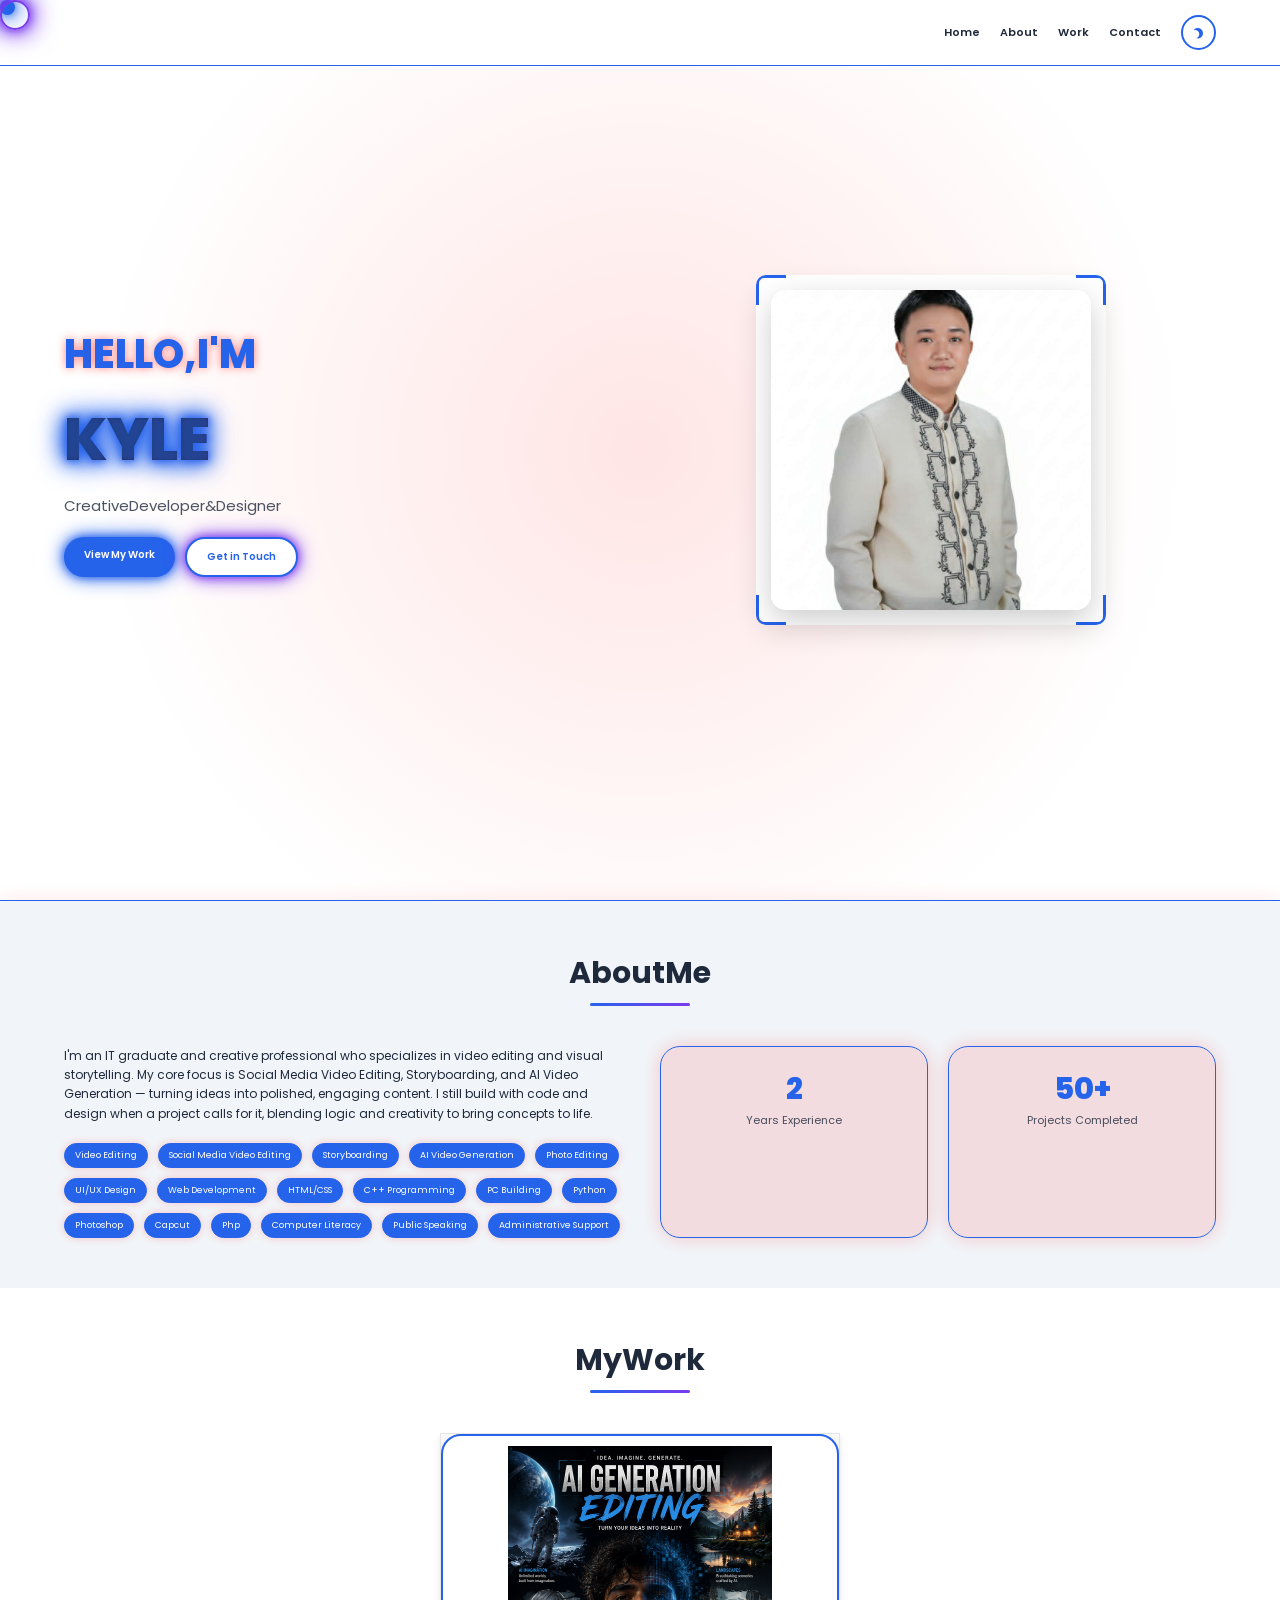
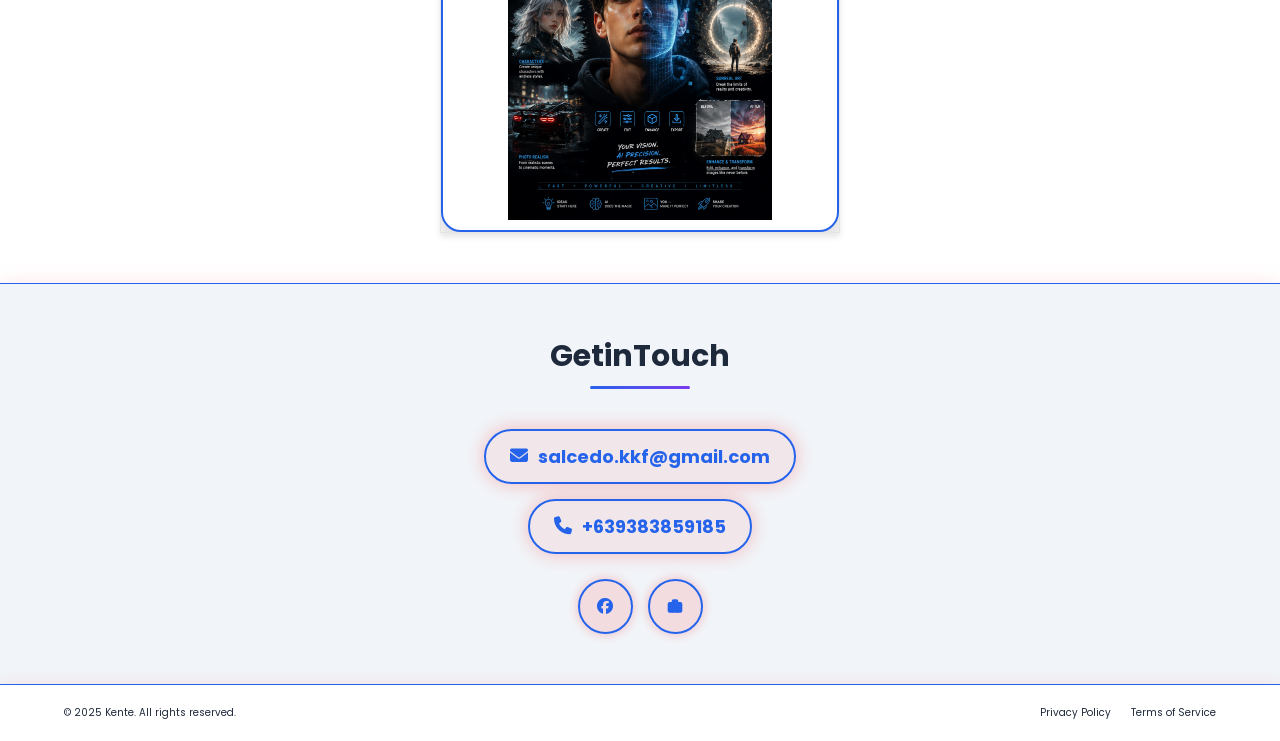
==== commit 9eaca9c9: "Update index.html" ====
--- a/index.html
+++ b/index.html
@@ -124,7 +124,7 @@
                     </a>
                     <a class="contact-highlight" href="tel:+639857557049">
                         <i class="fas fa-phone"></i>
-                        <span>+639857557049</span>
+                        <span>+639383859185</span>
                     </a>
                     <div class="social-links">
                         
@@ -155,4 +155,4 @@
     
     <script src="script.js"></script>
 </body>
-</html>+</html>
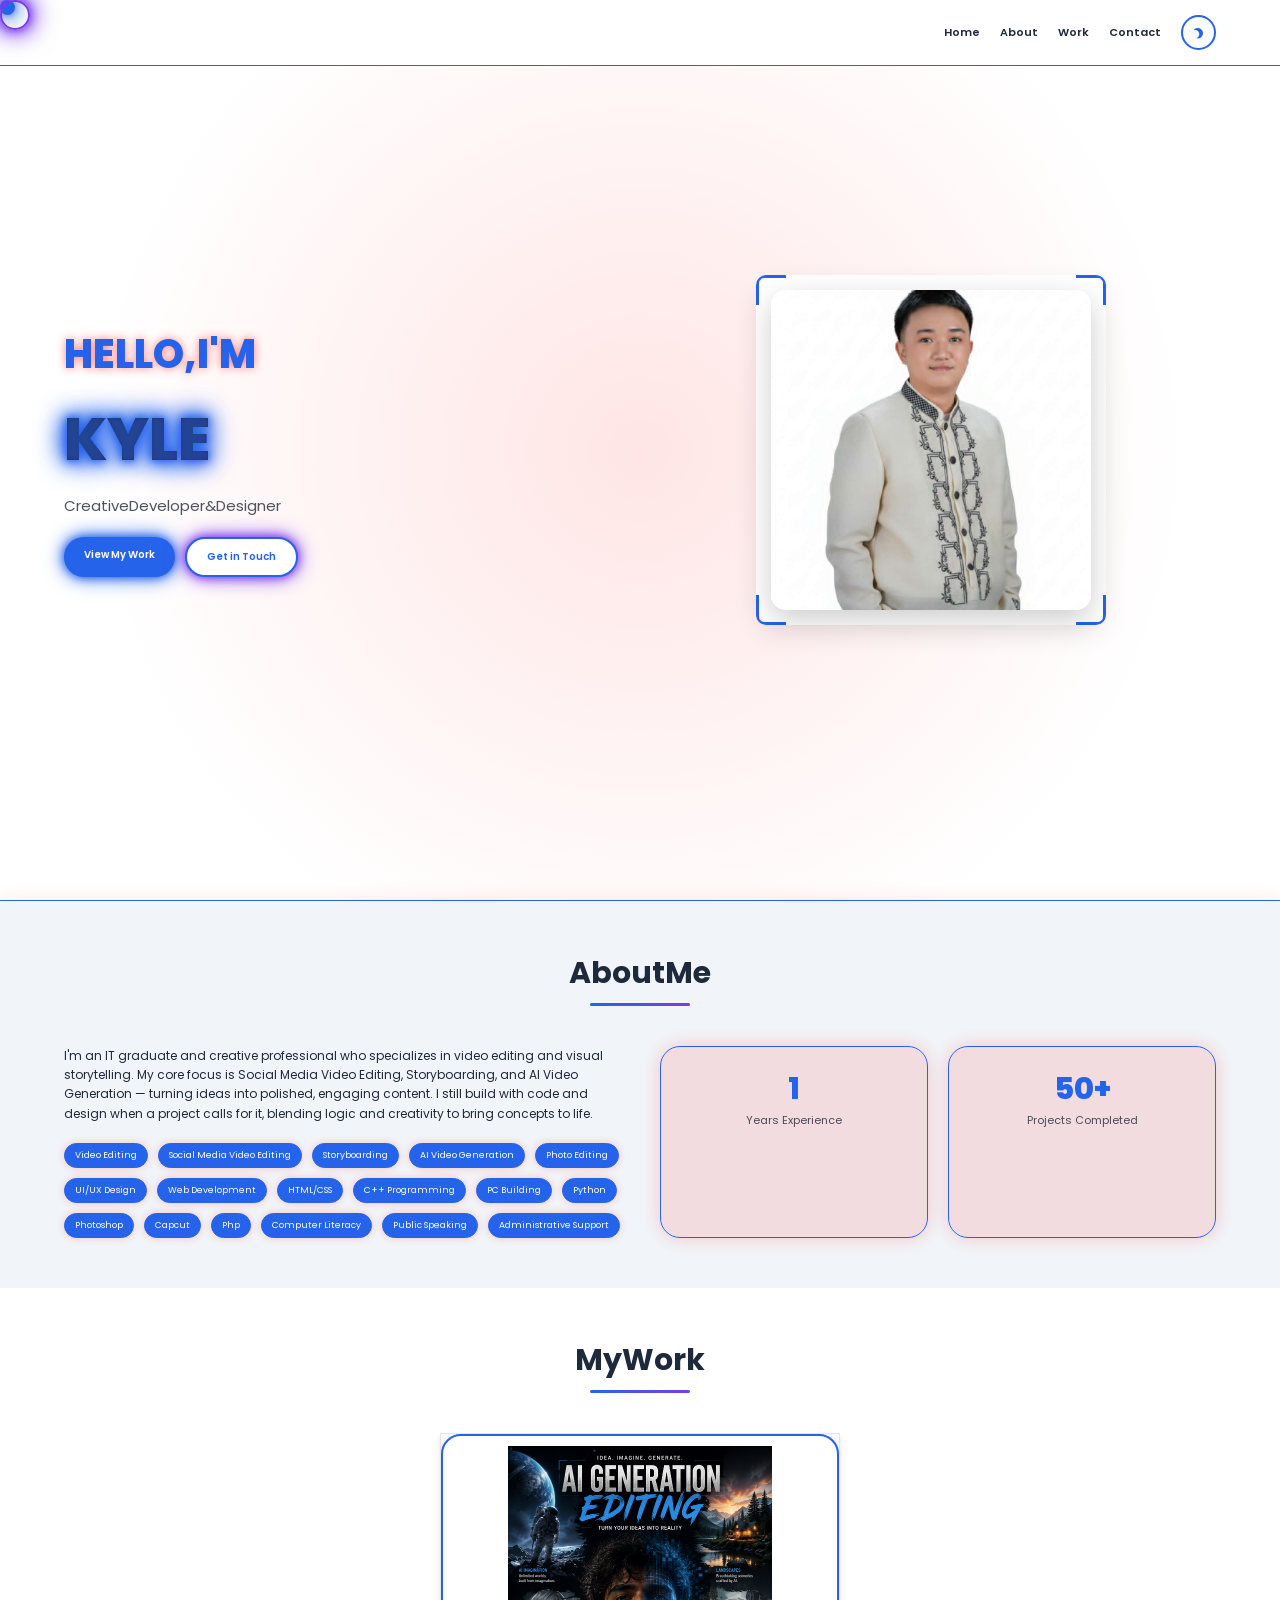
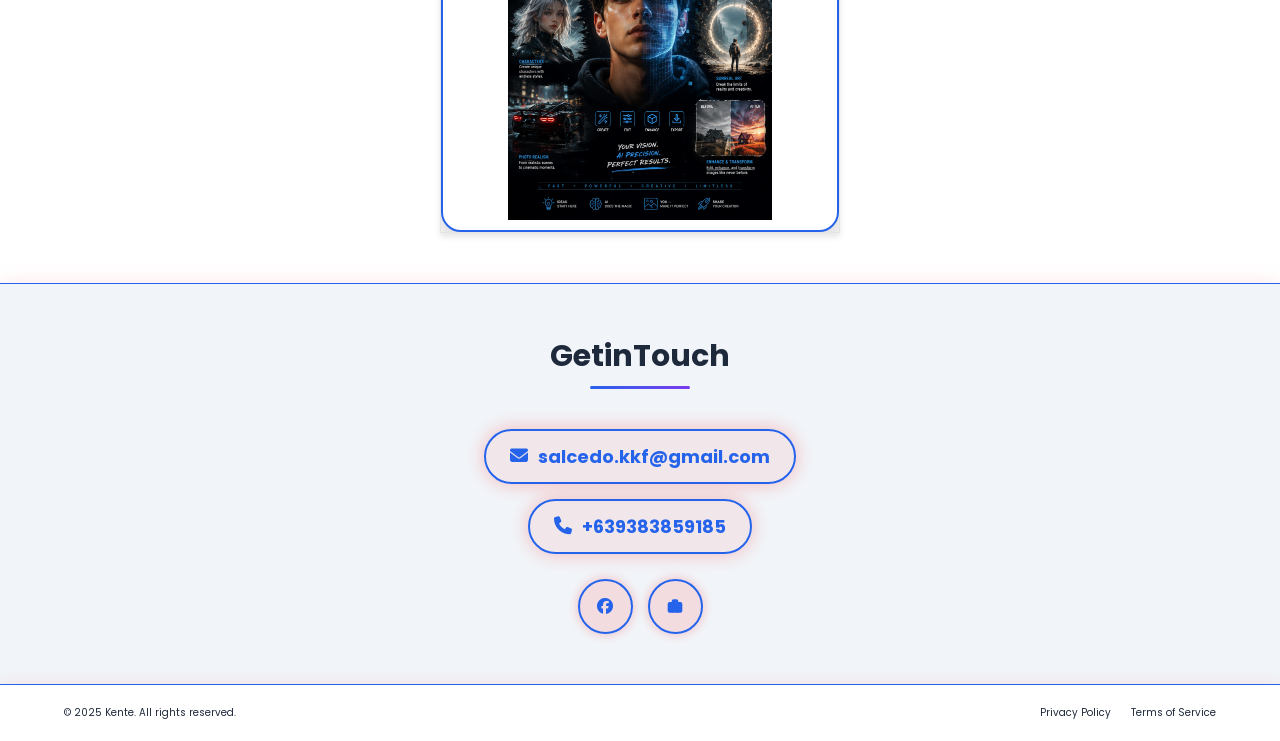
==== commit 072fec56: "Update index.html" ====
--- a/index.html
+++ b/index.html
@@ -79,7 +79,7 @@
                 </div>
                 <div class="about-stats">
                     <div class="stat">
-                        <span class="number">2</span>
+                        <span class="number">1</span>
                         <span class="label">Years Experience</span>
                     </div>
                     <div class="stat">
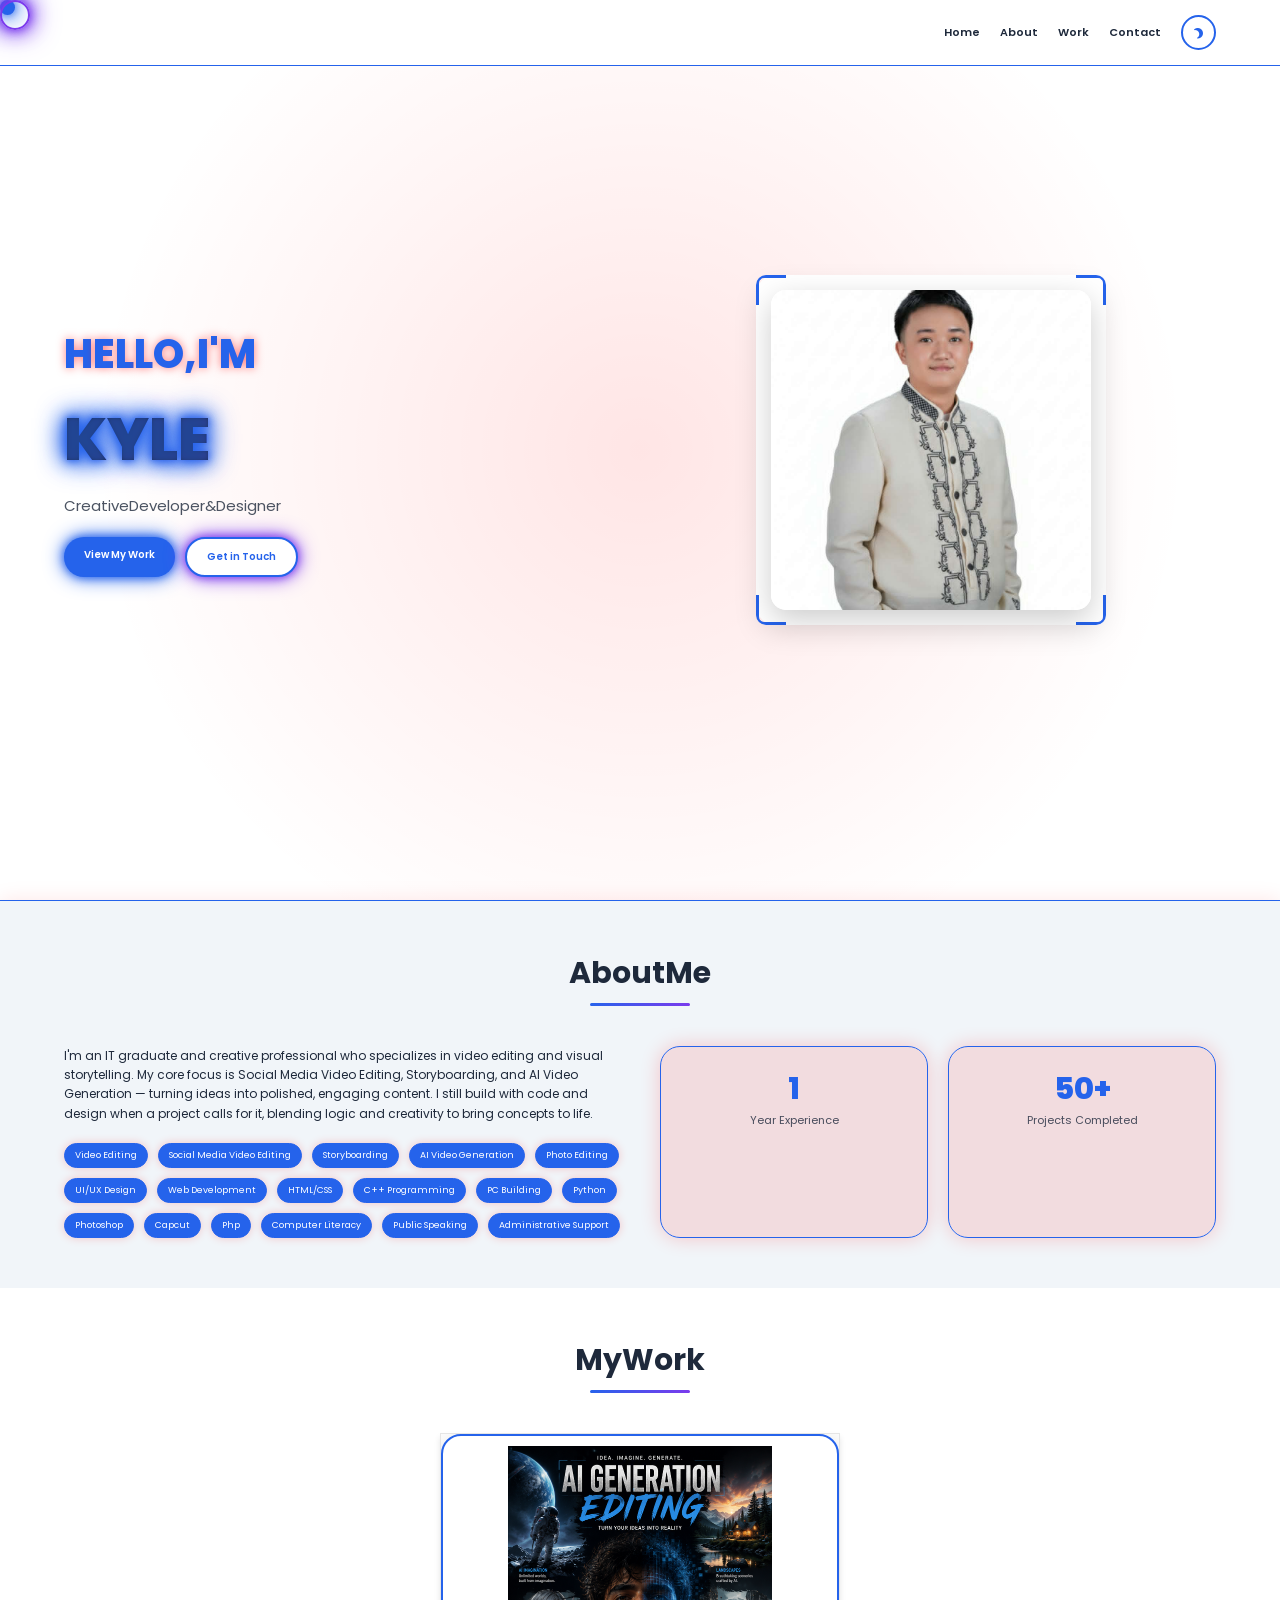
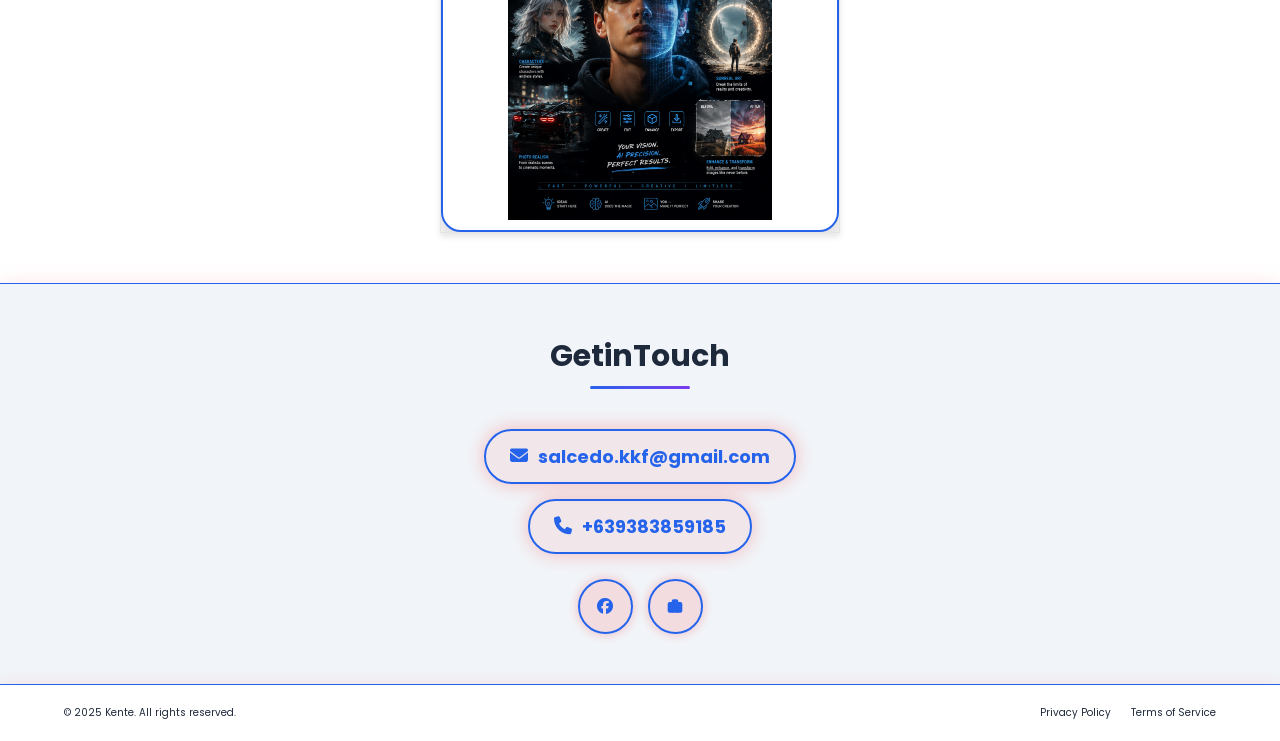
==== commit f2afbd52: "Update index.html" ====
--- a/index.html
+++ b/index.html
@@ -80,7 +80,7 @@
                 <div class="about-stats">
                     <div class="stat">
                         <span class="number">1</span>
-                        <span class="label">Years Experience</span>
+                        <span class="label">Year Experience</span>
                     </div>
                     <div class="stat">
                         <span class="number">50+</span>
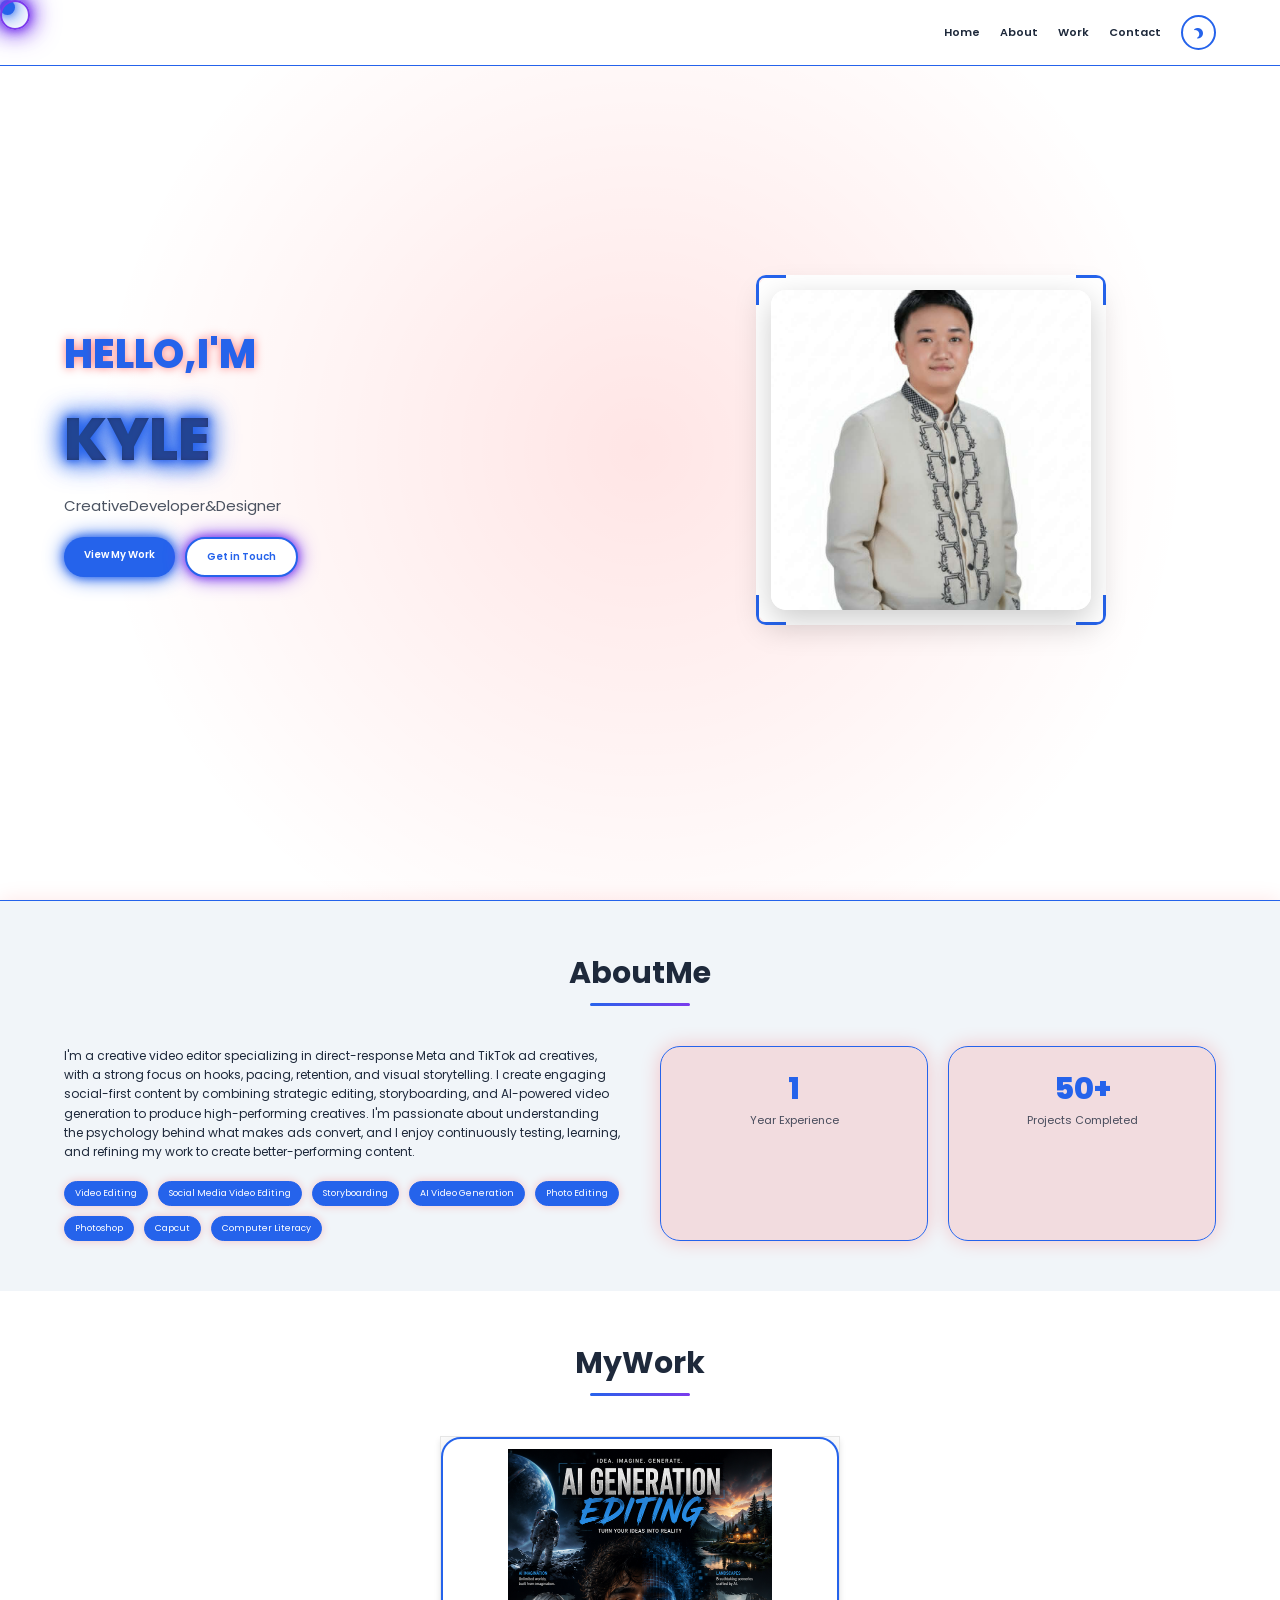
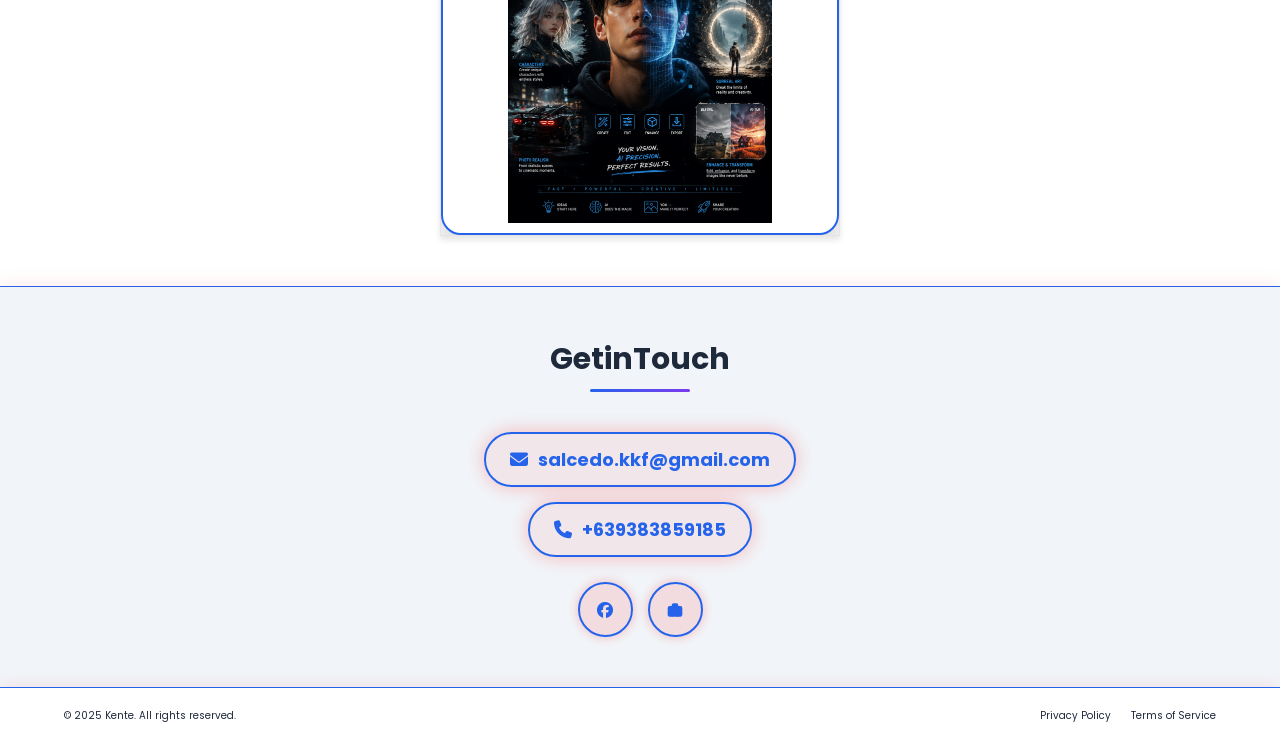
==== commit 310cdaad: "Add files via upload" ====
--- a/index.html
+++ b/index.html
@@ -56,25 +56,16 @@
             </div>
             <div class="about-content">
                 <div class="about-text">
-                    <p>I'm an IT graduate and creative professional who specializes in video editing and visual storytelling. My core focus is Social Media Video Editing, Storyboarding, and AI Video Generation — turning ideas into polished, engaging content. I still build with code and design when a project calls for it, blending logic and creativity to bring concepts to life.</p>
+                    <p>I'm a creative video editor specializing in direct-response Meta and TikTok ad creatives, with a strong focus on hooks, pacing, retention, and visual storytelling. I create engaging social-first content by combining strategic editing, storyboarding, and AI-powered video generation to produce high-performing creatives. I'm passionate about understanding the psychology behind what makes ads convert, and I enjoy continuously testing, learning, and refining my work to create better-performing content.</p>
                     <div class="skills-list">
                         <span>Video Editing</span>
                         <span>Social Media Video Editing</span>
                         <span>Storyboarding</span>
                         <span>AI Video Generation</span>
                         <span>Photo Editing</span>
-                        <span>UI/UX Design</span>
-                        <span>Web Development</span>
-                        <span>HTML/CSS</span>
-                        <span>C++ Programming</span>
-                        <span>PC Building</span>
-                        <span>Python</span>
                         <span>Photoshop</span>
                         <span>Capcut</span>
-                        <span>Php</span>
                         <span>Computer Literacy</span>
-                        <span>Public Speaking</span>
-                        <span>Administrative Support</span>
                     </div>
                 </div>
                 <div class="about-stats">
@@ -155,4 +146,4 @@
     
     <script src="script.js"></script>
 </body>
-</html>
+</html>
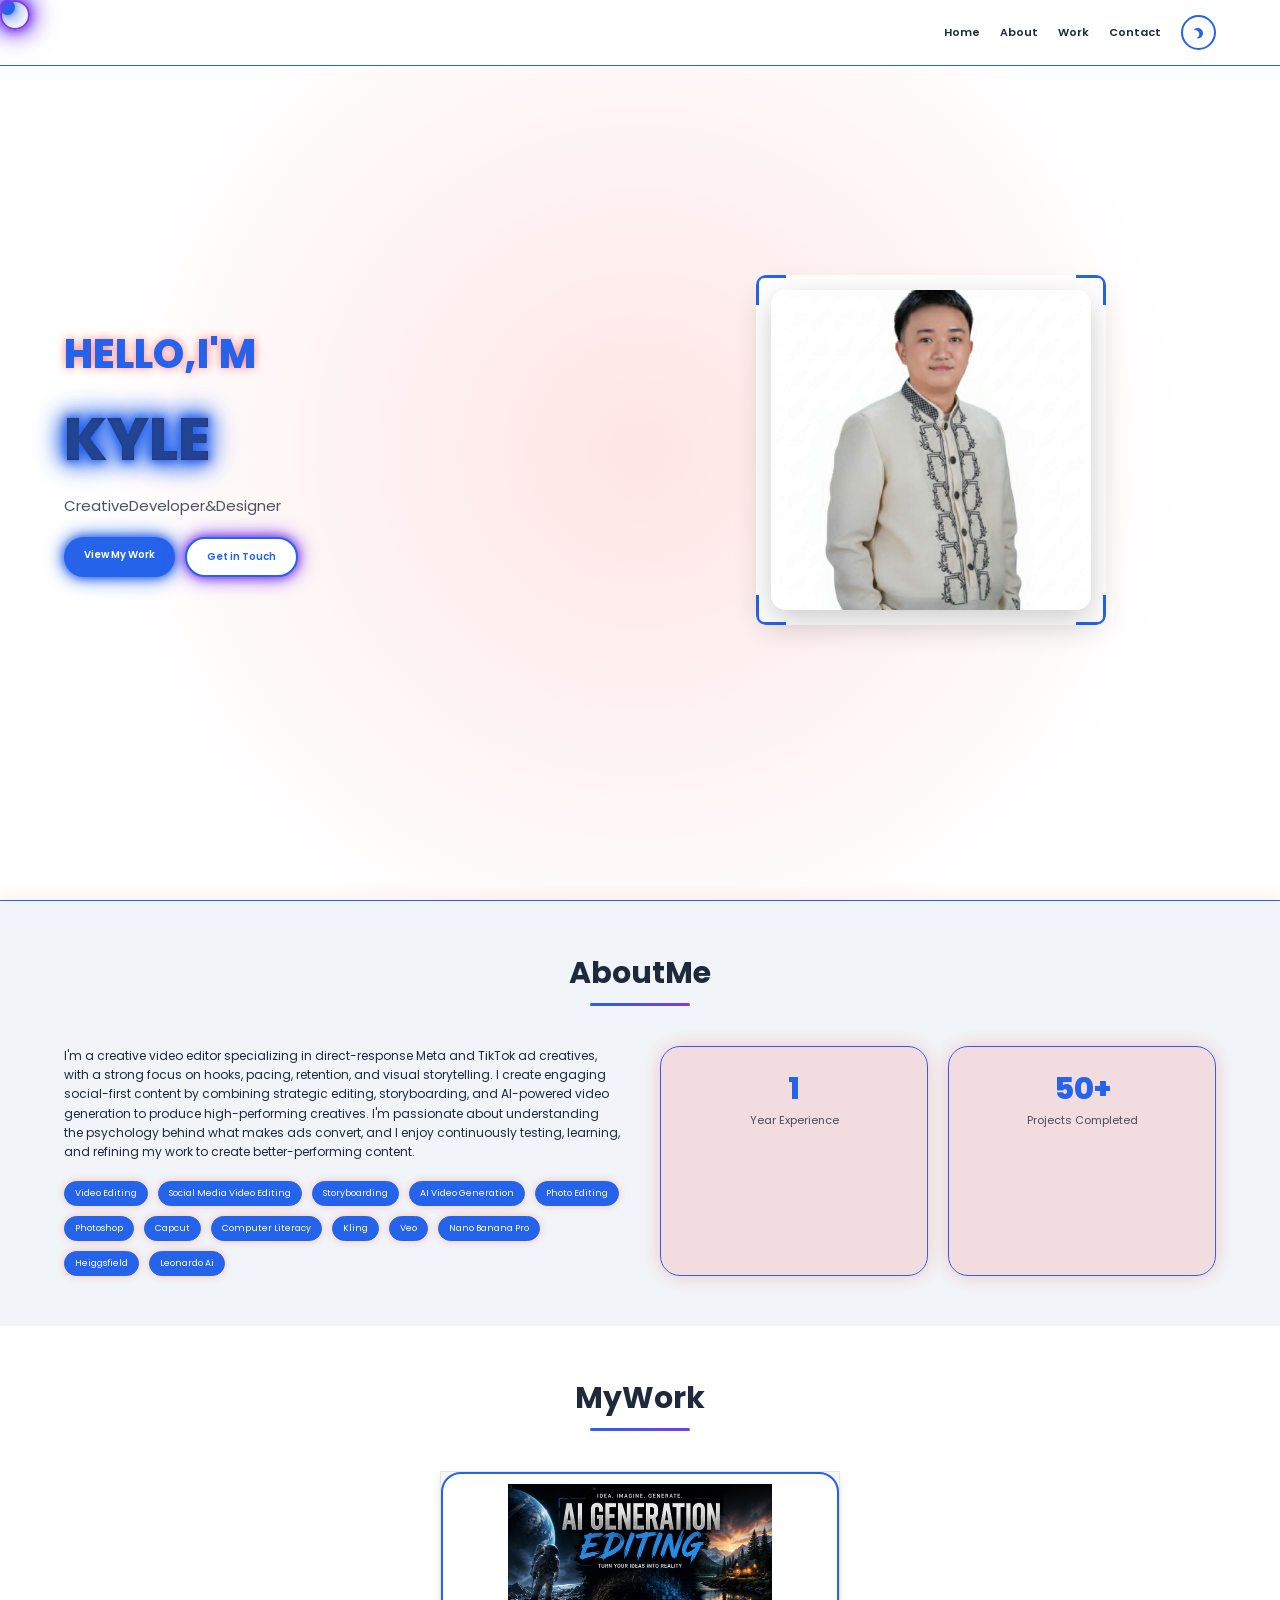
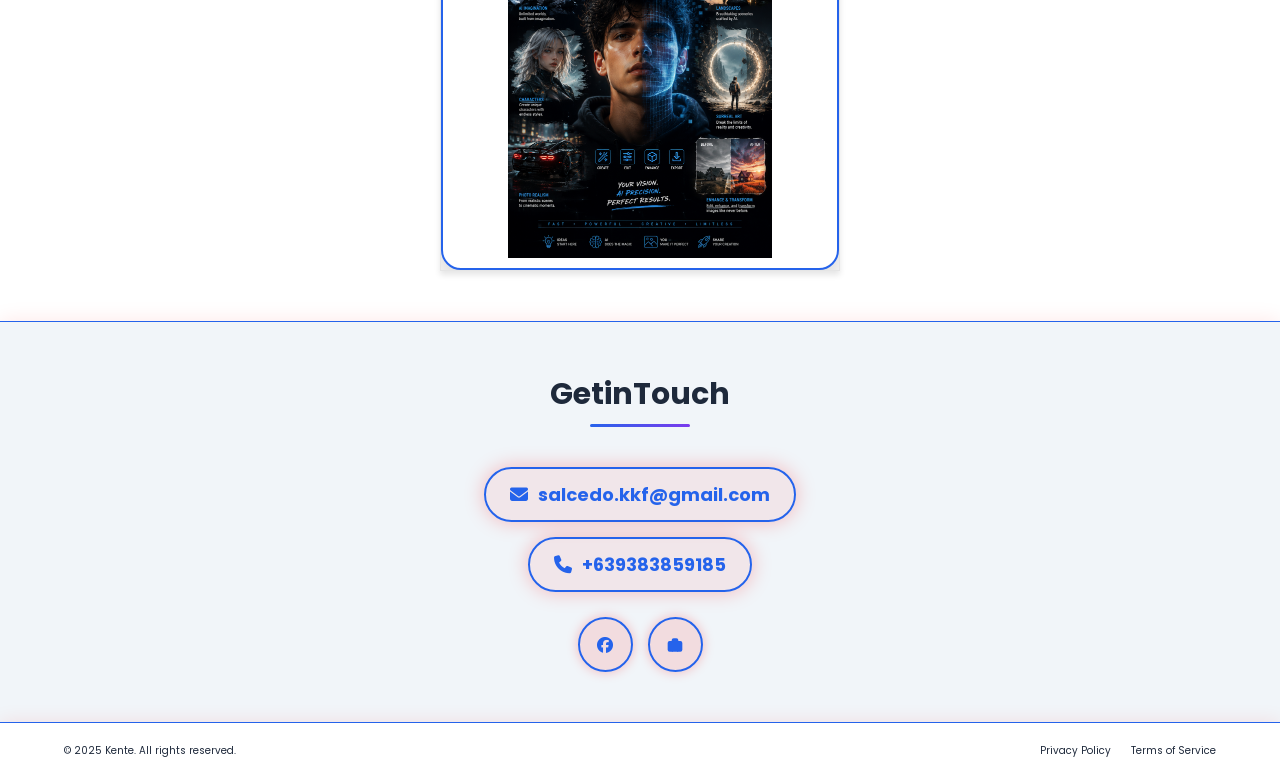
==== commit 236f95b4: "Update index.html" ====
--- a/index.html
+++ b/index.html
@@ -66,6 +66,11 @@
                         <span>Photoshop</span>
                         <span>Capcut</span>
                         <span>Computer Literacy</span>
+                        <span>Kling</span>
+                        <span>Veo</span>
+                        <span>Nano Banana Pro</span>
+                        <span>Heiggsfield</span>
+                        <span>Leonardo Ai</span>
                     </div>
                 </div>
                 <div class="about-stats">
@@ -146,4 +151,4 @@
     
     <script src="script.js"></script>
 </body>
-</html>+</html>
